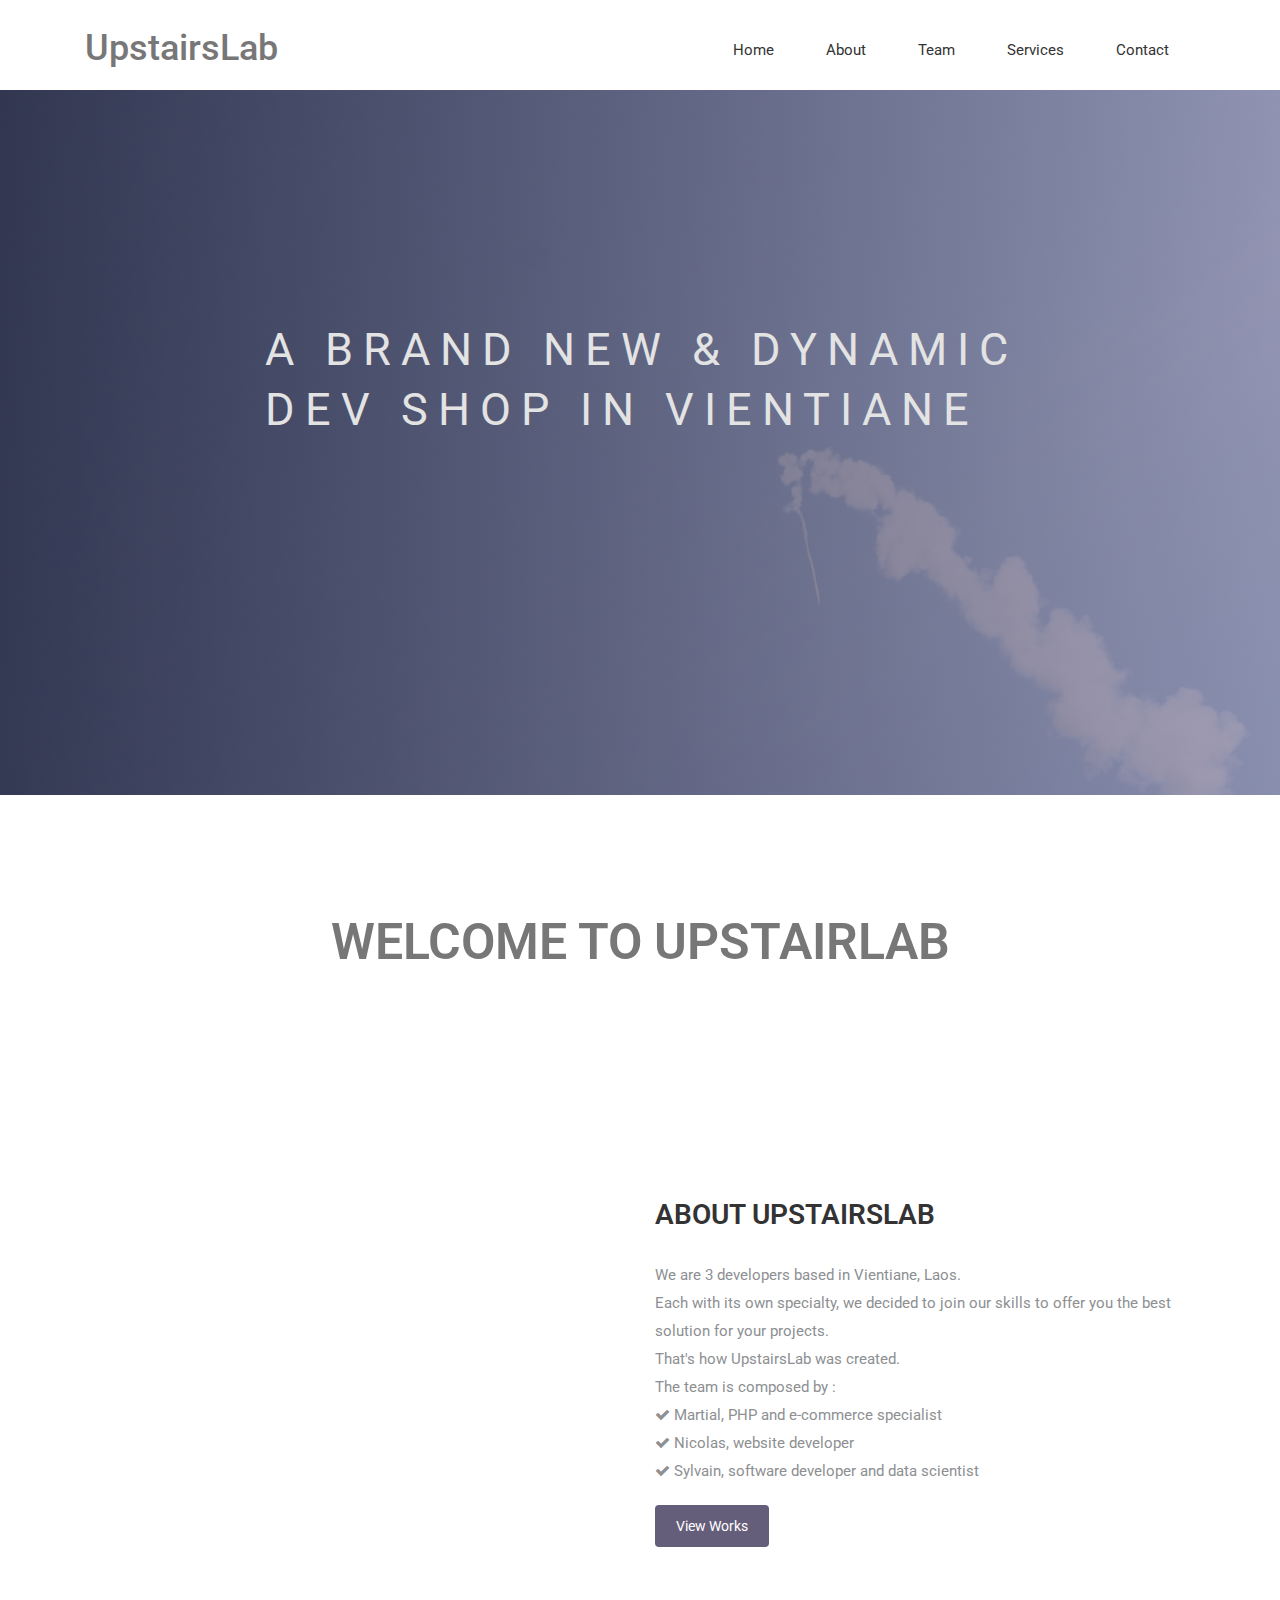
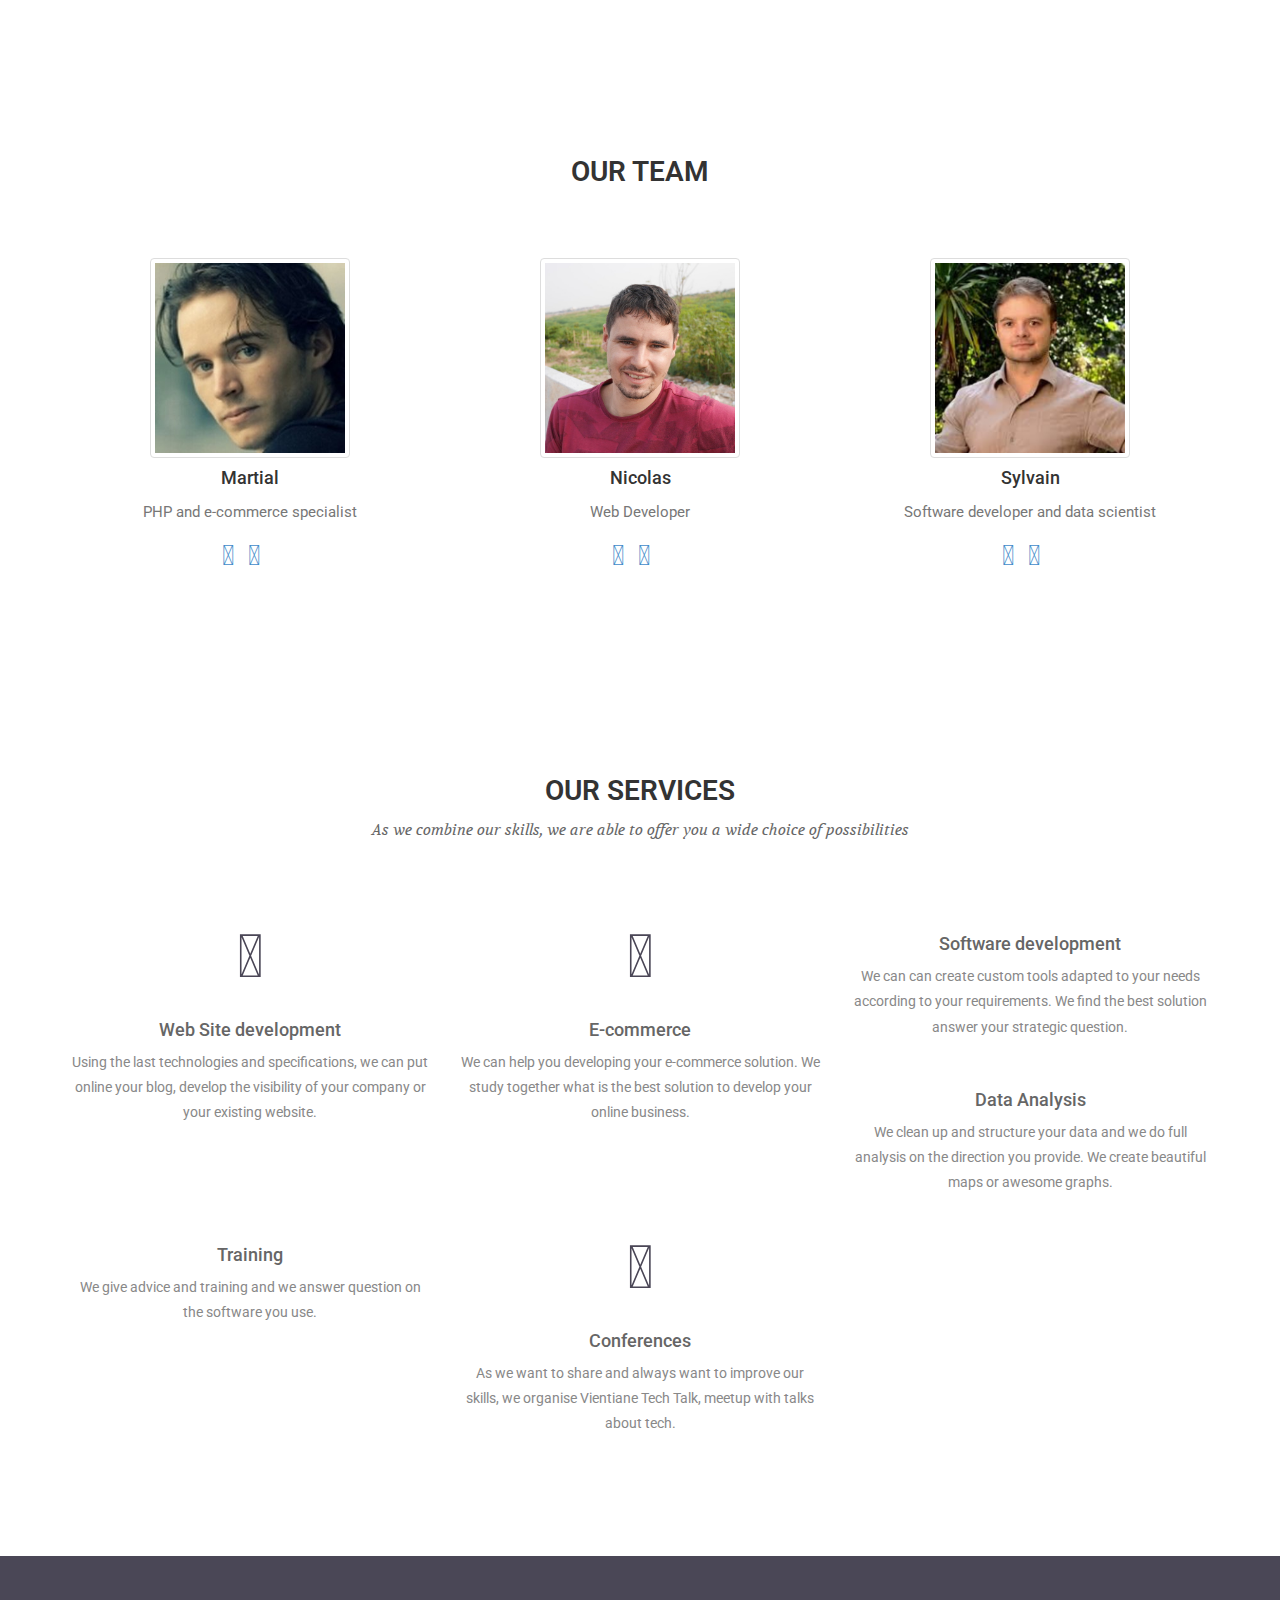
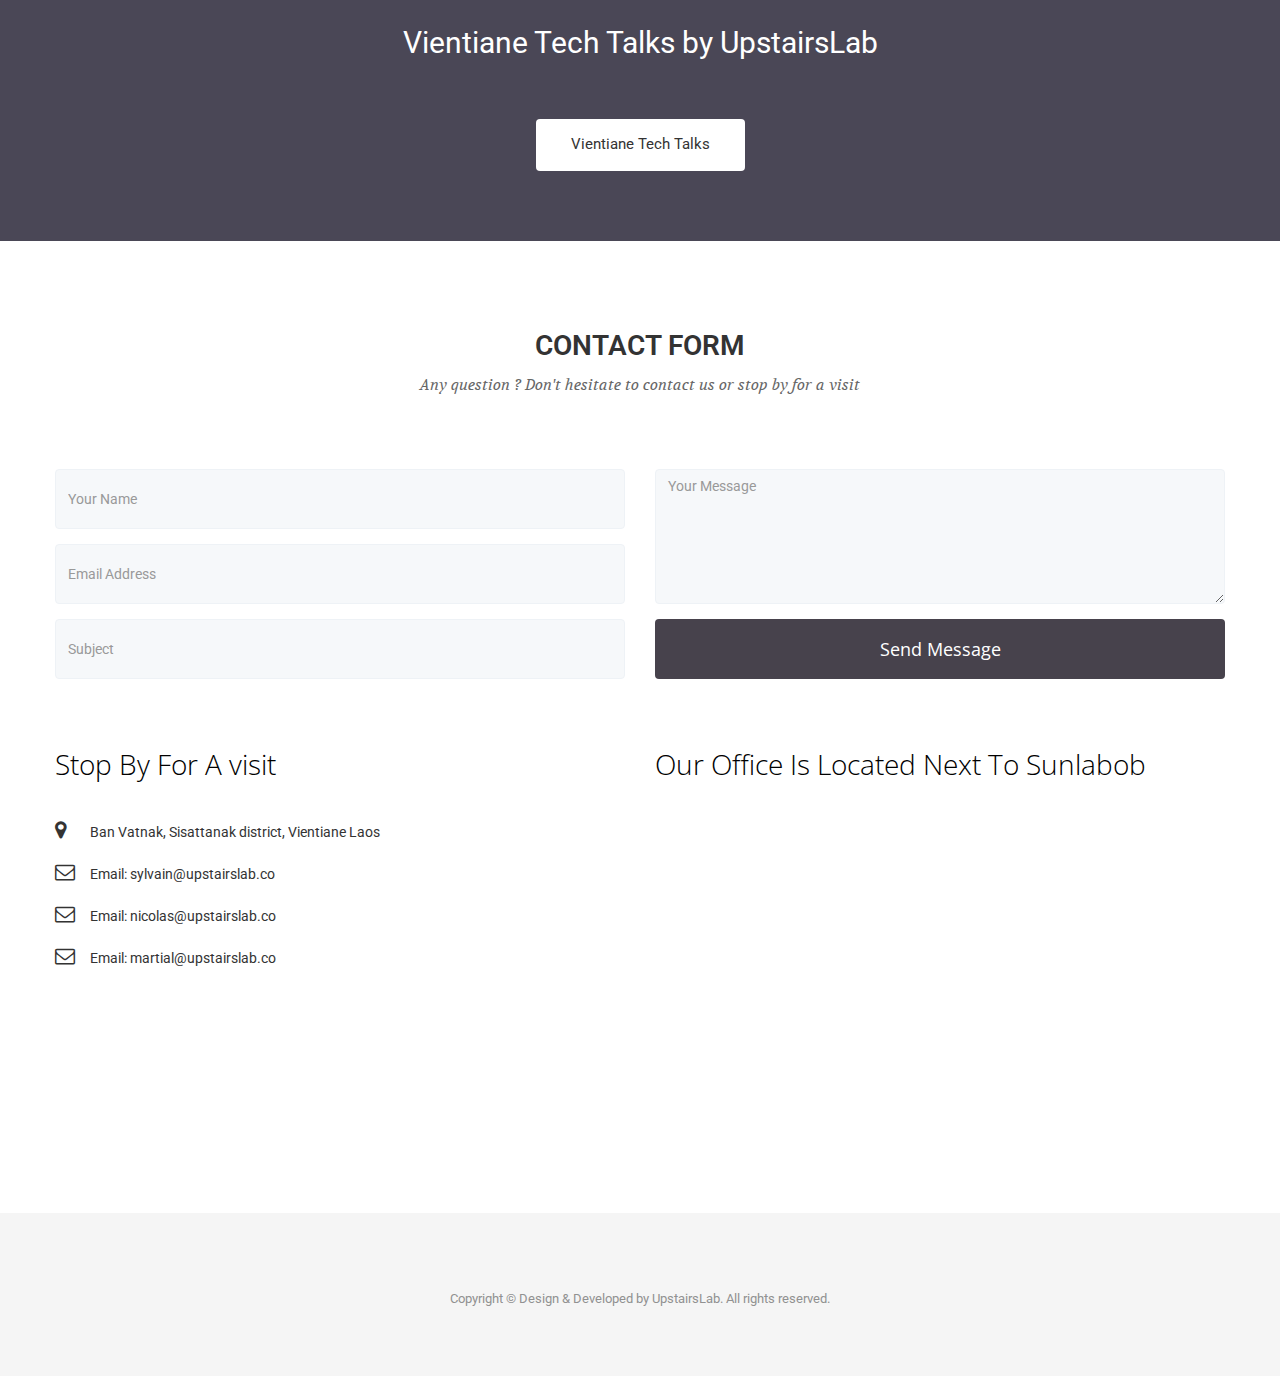
==== index.html @ fd84d3fe "commit init" ====
<!doctype html>
<html class="no-js" lang="">

<head>
  <meta charset="utf-8">
  <meta http-equiv="x-ua-compatible" content="ie=edge">
  <title>UpstairsLab</title>
  <meta name="description" content="Welcome to UpstairsLab brand new adn dynamic dev shop in Vientiane.">
  <meta name="viewport" content="width=device-width, initial-scale=1, shrink-to-fit=no">
  <meta name="author" content="Nicolas Duquesne">

  <!-- Facebook and Twitter integration -->
  <meta property="og:title" content="UpstairsLab">
  <meta property="og:type" content="website">
  <meta property="og:image" content="tile.png">
  <meta property="og:url" content="http://www.upstairslab.co">
  <meta property="og:site_name" content="UpstairsLab">
  <meta property="og:description" content="Welcome at UpstairsLab">
  <meta name="twitter:title" content="UpstairsLab">
  <meta name="twitter:description" content="Welcome at UpstairsLab">
  <meta name="twitter:image" content="tile.png">
  <meta name="twitter:url" content="http://www.upstairslab.co">
  <meta name="twitter:card" content="summary">

  <link rel="shortcut icon" href="icon.png">

  <link rel="manifest" href="site.webmanifest">
  <link rel="apple-touch-icon" href="icon.png">
  <!-- Place favicon.ico in the root directory -->

  <!-- CSS -->
  <link rel="stylesheet" href="css/owl.carousel.css">
  <link rel="stylesheet" href="css/bootstrap.min.css">
  <link rel="stylesheet" href="css/airspace.css">
  <link rel="stylesheet" href="css/responsive.css">
  <link rel="stylesheet" href="css/style.css">
  <link rel="stylesheet" href="css/ionicons.min.css" />
  <link rel="stylesheet" href="css/animate.css">
  <link rel="stylesheet" href="css/normalize.css">
  <link rel="stylesheet" href="css/main.css">
  <link rel="stylesheet" href="css/syntax.css">

  <!-- Font awesome -->
  <link rel="stylesheet" href="https://use.fontawesome.com/releases/v5.3.1/css/all.css" integrity="sha384-mzrmE5qonljUremFsqc01SB46JvROS7bZs3IO2EmfFsd15uHvIt+Y8vEf7N7fWAU" crossorigin="anonymous">
  <link href="https://maxcdn.bootstrapcdn.com/font-awesome/4.7.0/css/font-awesome.min.css" rel="stylesheet"/>

  <!-- Mapbox -->
  <script src='https://api.mapbox.com/mapbox-gl-js/v0.49.0/mapbox-gl.js'></script>
  <link href='https://api.mapbox.com/mapbox-gl-js/v0.49.0/mapbox-gl.css' rel='stylesheet' />

</head>

<body>
  <!--[if lte IE 9]>
    <p class="browserupgrade">You are using an <strong>outdated</strong> browser. Please <a href="https://browsehappy.com/">upgrade your browser</a> to improve your experience and security.</p>
  <![endif]-->

  <!-- Add your site or application content here -->
  <!-- Header Start -->
<header>
<div class="container">
  <div class="row">
    <div class="col-md-12">
      <!-- header Nav Start -->
      <nav class="navbar navbar-default">
        <div class="container-fluid">
          <!-- Brand and toggle get grouped for better mobile display -->
          <div class="navbar-header">
            <button type="button" class="navbar-toggle collapsed" data-toggle="collapse" data-target="#bs-example-navbar-collapse-1">
            <span class="sr-only">Toggle navigation</span>
            <span class="icon-bar"></span>
            <span class="icon-bar"></span>
            <span class="icon-bar"></span>
            </button>
            <a class="navbar-brand" href="index.html">
              <!-- <img src="img/logos/icon.png" alt="Logo"> -->
              <h1 style="position: relative; bottom: 20px ">UpstairsLab</h1>
            </a>
          </div>
            <!-- Collect the nav links, forms, and other content for toggling -->
            <div class="collapse navbar-collapse" id="bs-example-navbar-collapse-1">
              <ul class="nav navbar-nav navbar-right">
                <li><a href="#">Home</a></li>
                <li><a href="#feature">About</a></li>
                <li><a href="#team">Team</a></li>
                <li><a href="#service">Services</a></li>
                <li><a href="#contact-form">Contact</a></li>
              </ul>
            </div><!-- /.navbar-collapse -->
          </div><!-- /.container-fluid -->
        </nav>
      </div>
    </div>
  </div>
</header><!-- header close -->
<!-- Slider Start -->
<section id="slider">
  <div class="container">
    <div class="row">
      <div class="col-md-10 col-md-offset-2">
        <div class="block">
          <h1 style="font-weight: 400;" class="animated fadeInUp">A BRAND NEW &#38; DYNAMIC <br> DEV SHOP IN VIENTIANE</h1>
          <p class="animated fadeInUp"></p>
        </div>
      </div>
    </div>
  </div>
</section>
<!-- Wrapper Start -->
<section id="intro">
  <div class="container">
    <div class="row">
        <div style="text-align: center" class="section-title">
         <h2 style="font-size: 50px; color: rgb(119, 119, 119)">Welcome To UpstairLab</h2>
        </div>
    </div>
  </div>
</section>
<!-- Section feature -->
<section id="feature">
<div class="container">
  <div class="row">
    <div class="col-md-6 col-md-offset-6">
      <h2>ABOUT UPSTAIRSLAB</h2>
      <p>We are 3 developers based in Vientiane, Laos. 
        <br> Each with its own specialty, we decided to join our skills to offer you the best solution for your projects.
        <br> That's how UpstairsLab was created. 
        <br> The team is composed by : <br>
          <i class="fa fa-check"></i> Martial, PHP and e-commerce specialist <br>
          <i class="fa fa-check"></i> Nicolas, website developer <br>
          <i class="fa fa-check"></i> Sylvain, software developer and data scientist
      </p>
      <a href="#portfolio-work" class="btn btn-view-works">View Works</a>
    </div>
  </div>
</div>
</section>
<!-- Team -->
    <section id="team">
      <div class="container">
        <div class="row">
          <div class="section-title">
            <h2>Our Team</h2>
            <p></p>
          </div>
        </div>
        <div class="row">
          <div class="col-sm-4">
            <div class="team-member">
              <img class=" img-thumbnail" src="img/team/martial_battain.jpeg" alt="Martial Battain">
              <h4>Martial</h4>
              <p class="text-muted">PHP and e-commerce specialist</p>
              <ul class="list-inline social-buttons">
                <li class="list-inline-item">
                  <a href="https://github.com/mbattain">
                    <i class="fab fa-github fa-2x"></i>
                  </a>
                </li>
                <li class="list-inline-item">
                  <a href="#team">
                    <i class="fas fa-globe fa-2x"></i>
                  </a>
                </li>
                <li class="list-inline-item">
                  <a href="#team">
                    <i class="fab fa-linkedin-in fa-2x"></i>
                  </a>
                </li>
              </ul>
            </div>
          </div>
          <div class="col-sm-4">
            <div class="team-member">
              <a href="http://www.nicolasduquesne.com">
              <img class=" img-thumbnail" src="img/team/nicolas_duquesne.jpg" alt="Nicolas Duquesne">
            </a>
              <h4>Nicolas</h4>
              <p class="text-muted">Web Developer</p>
              <ul class="list-inline social-buttons">
                <li class="list-inline-item">
                  <a href="https://github.com/nicolasdugit">
                    <i class="fab fa-github fa-2x"></i>
                  </a>
                </li>
                <li class="list-inline-item">
                  <a href="http://www.nicolasduquesne.com">
                    <i class="fas fa-globe fa-2x"></i>
                  </a>
                </li>
                <li class="list-inline-item">
                  <a href="https://www.linkedin.com/in/nicolas-duquesne-b213b114b/">
                    <i class="fab fa-linkedin-in fa-2x"></i>
                  </a>
                </li>
              </ul>
            </div>
          </div>
          <div class="col-sm-4">
            <div class="team-member">
              <a href="https://www.geoquants.com/">
              <img class=" img-thumbnail" src="img/team/sylvain_dorey.jpg" alt="Sylvain Dorey">
            </a>
              <h4>Sylvain</h4>
              <p class="text-muted">Software developer and data scientist</p>
              <ul class="list-inline social-buttons">
                <li class="list-inline-item">
                  <a href="https://github.com/syldor">
                    <i class="fab fa-github fa-2x"></i>
                  </a>
                </li>
                <li class="list-inline-item">
                  <a href="https://www.geoquants.com/">
                    <i class="fas fa-globe fa-2x"></i>
                  </a>
                </li>
                <li class="list-inline-item">
                  <a href="https://www.linkedin.com/in/sylvaindorey/">
                    <i class="fab fa-linkedin-in fa-2x"></i>
                  </a>
                </li>
              </ul>
            </div>
          </div>
        </div>
      </div>
    </section>
<!-- Service Start -->
<section id="service">
  <div class="container">
    <div class="row">
      <div class="section-title">
        <h2>Our Services</h2>
        <p>As we combine our skills, we are able to offer you a wide choice of possibilities</p>
      </div>
    </div>
    <div class="row ">
      <div class="col-sm-6 col-md-4">
        <div class="service-item">
          <i class="fab fa-wordpress"></i>
          <h4>Web Site development</h4>
          <p>Using the last technologies and specifications, we can put online your blog, develop the visibility of your company or your existing website.</p>
        </div>
      </div>
      <div class="col-sm-6 col-md-4">
        <div class="service-item">
          <i class="fas fa-shopping-cart"></i>
          <h4>E-commerce</h4>
          <p>We can help you developing your e-commerce solution. We study together what is the best solution to develop your online business.</p>
        </div>
      </div>
      <div class="col-sm-6 col-md-4">
        <div class="service-item">
          <i class="fas fa-laptop-code"></i>
          <h4>Software development</h4>
          <p>We can can create custom tools adapted to your needs according to your requirements. We find the best solution answer your strategic question.</p>
        </div>
      </div>
      <div class="col-sm-6 col-md-4">
        <div class="service-item">
          <i class="fas fa-chart-bar"></i>
          <h4>Data Analysis</h4>
          <p>We clean up and structure your data and we do full analysis on the direction you provide. We create beautiful maps or awesome graphs.</p>
        </div>
      </div>
      <div class="col-sm-6 col-md-4">
        <div class="service-item">
          <i class="fas fa-chalkboard-teacher"></i>
          <h4>Training</h4>
          <p>We give advice and training and we answer question on the software you use.</p>
        </div>
      </div>
      <div class="col-sm-6 col-md-4">
        <div class="service-item">
          <i class="fas fa-users"></i>
          <h4>Conferences</h4>
          <p>As we want to share and always want to improve our skills, we organise Vientiane Tech Talk, meetup with talks about tech.</p>
        </div>
      </div>
    </div>
  </div>
</section>
<!-- Call to action Start -->
<section id="call-to-action">
  <div class="container">
    <div class="row">
      <div class="col-md-12">
        <div class="block">
          <h2>Vientiane Tech Talks by UpstairsLab</h2>
          <p></p>
          <a class="btn btn-default btn-call-to-action" href="http://event.upstairslab.co">Vientiane Tech Talks</a>
        </div>
      </div>
    </div>
  </div>
</section>
<!-- Section Portfolio -->
<!-- <section id="portfolio-work">
  <div class="container">
    <div class="row">
      <div style="text-align: center" class="section-title">
        <h2>Our Projects</h2>
     </div>
    </div>
    <div class="row">
      <div class="col-md-12">
        <div class="block">
          <div class="portfolio-menu">
            <ul>
              <li class="filter" data-filter="all">Everything</li>
              <li class="filter" data-filter=".Branding">E-Commerce</li>
              <li class="filter" data-filter=".Websites">Websites</li>
              <li class="filter" data-filter=".Graphic">Software</li>
              <li class="filter" data-filter=".design">design</li>
              <li class="filter" data-filter=".Video">Conferences</li>
            </ul>
          </div>
          <div class="portfolio-contant">
            <ul id="portfolio-contant-active">
              <li class="mix Branding">
                <a href="#">
                  <img src="img/portfolio/work1.jpg" alt="">
                  <div class="overly">
                    <div class="position-center">
                      <h2>Tesla Motors</h2>
                      <p>Labore et dolore magna aliqua. Ut enim ad </p>
                    </div>
                  </div>
                </a>
              </li>
              <li class="mix Websites">
                <a href="#">
                  <img src="img/portfolio/work2.jpg" alt="">
                  <div class="overly">
                    <div class="position-center">
                      <h2>Tesla Motors</h2>
                      <p>Labore et dolore magna aliqua. Ut enim ad </p>
                    </div>
                  </div>
                </a>
              </li>
              <li class="mix Graphic">
                <a href="#">
                  <img src="img/portfolio/work3.jpg" alt="">
                  <div class="overly">
                    <div class="position-center">
                      <h2>Tesla Motors</h2>
                      <p>Labore et dolore magna aliqua. Ut enim ad </p>
                    </div>
                  </div>
                </a>
              </li>
              <li class="mix design">
                <a href="#">
                  <img src="img/portfolio/work4.jpg" alt="">
                  <div class="overly">
                    <div class="position-center">
                      <h2>Tesla Motors</h2>
                      <p>Labore et dolore magna aliqua. Ut enim ad </p>
                    </div>
                  </div>
                </a>
              </li>
              <li class="mix Video">
                <a href="#">
                  <img src="img/portfolio/work5.jpg" alt="">
                  <div class="overly">
                    <div class="position-center">
                      <h2>Tesla Motors</h2>
                      <p>Labore et dolore magna aliqua. Ut enim ad </p>
                    </div>
                  </div>
                </a>
              </li>
              <li class="mix Graphic">
                <a href="#">
                  <img src="img/portfolio/work6.jpg" alt="">
                  <div class="overly">
                    <div class="position-center">
                      <h2>Tesla Motors</h2>
                      <p>Labore et dolore magna aliqua. Ut enim ad </p>
                    </div>
                  </div>
                </a>
              </li>
            </ul>
          </div>
        </div>
      </div>
    </div>
  </div>
</section> -->
<!-- contact form start -->
<section id="contact-form">
  <div class="container">
       <div class="row">
      <div style="text-align: center" class="section-title">
        <h2>Contact form</h2>
        <p>Any question ? Don't hesitate to contact us or stop by for a visit</p>
      </div>
    <div class="row">
      <form action="https://formspree.io/sylvain@upstairslab.co" method="POST">
        <div class="col-md-6 col-sm-12">
          <div class="block">
            <div class="form-group">
              <input name="Name" type="text" class="form-control" placeholder="Your Name">
            </div>
            <div class="form-group">
              <input name="Mail" type="text" class="form-control" placeholder="Email Address">
            </div>
            <div class="form-group">
              <input name="Subject" type="text" class="form-control" placeholder="Subject">
            </div>
          </div>
        </div>
        <div class="col-md-6 col-sm-12">
          <div class="block">
            <div class="form-group">
              <textarea name="Text" class="form-control" rows="3" placeholder="Your Message"></textarea>
            </div>
            <button class="btn btn-default" type="submit">Send Message</button>
        </div>
      </div>
      </form>
    </div>
    <div id="contact-box" class="row">
      <div class="col-md-6 col-sm-12">
        <div class="block">
          <h2>Stop By For A visit</h2>
          <address>
            <ul class="address-block">
              <li>
                <i class="fa fa-map-marker"></i>Ban Vatnak, Sisattanak district, Vientiane Laos
              </li>
              <li>
                <i class="fa fa-envelope-o"></i>Email: sylvain@upstairslab.co
              </li>
              <li>
                <i class="fa fa-envelope-o"></i>Email: nicolas@upstairslab.co
              </li>
              <li>
                <i class="fa fa-envelope-o"></i>Email: martial@upstairslab.co
              </li>
            </ul>
          </address>
        </div>
      </div>
      <div class="col-md-6 col-sm-12">
        <div class="block">
          <h2>Our Office Is Located Next To Sunlabob</h2>
            <div id="map_box" style="height: 300px; width: 555px;" class="google-map">
            </div>
        </div>
      </div>
    </div>
  </div>
</section>
  <!-- footer Start -->
<footer>
  <div class="container">
    <div class="row">
      <div class="col-md-12">
        <div class="footer-manu">
          <ul>
            
          </ul>
        </div>
        <p>Copyright &copy; Design &amp; Developed by UpstairsLab. All rights reserved.</p>
      </div>
    </div>
  </div>
</footer>

  <!-- <script src="//ajax.googleapis.com/ajax/libs/jquery/1.10.2/jquery.min.js"></script> -->
  <!-- <script>window.jQuery || document.write('<script src="js/vendor/jquery-1.10.2.min.js"><\/script>')</script> -->
  <script src="js/vendor/modernizr-3.6.0.min.js"></script>
  <script src="https://code.jquery.com/jquery-3.3.1.min.js" integrity="sha256-FgpCb/KJQlLNfOu91ta32o/NMZxltwRo8QtmkMRdAu8=" crossorigin="anonymous"></script>
  <script src="js/jquery.counterup.js"></script>
  <script>window.jQuery || document.write('<script src="js/vendor/jquery-3.3.1.min.js"><\/script>')</script>
  <script src="js/owl.carousel.min.js"></script>
  <!-- <script src="/js/min/waypoints.min.js"></script> -->
  <script src="js/plugins.js"></script>
  <script src="js/main.js"></script>
  <script src="js/mapbox.js"></script>

  <!-- Google Analytics: change UA-XXXXX-Y to be your site's ID. -->
  <script>
    window.ga = function () { ga.q.push(arguments) }; ga.q = []; ga.l = +new Date;
    ga('create', 'UA-126181507-1', 'auto'); ga('send', 'pageview')
  </script>
  <script src="https://www.google-analytics.com/analytics.js" async defer></script>
</body>

</html>
---- css/airspace.css ----
/*
 * This is the main css file that ships with the airspace theme.
 * In airspace, it is called style.css
 * However, style.css now holds additional styles for this jekyll port. (Not written by ThemeFisher)
 * The original style.css is now called airspace.css
 * 
 */

@import url(https://fonts.googleapis.com/css?family=Open+Sans:400,300,600);
@import url(https://fonts.googleapis.com/css?family=Roboto:400,100,300,500,700);
@import url(https://fonts.googleapis.com/css?family=Volkhov:400italic);
/* var text-decoration */
/*--
	Common Css
--*/
body {
  font-family: 'Roboto', sans-serif;
  -webkit-font-smoothing: antialiased;
}
h1,
h2,
h3,
h4,
h5,
h6 {
  font-family: 'Roboto', sans-serif;
}
h2 {
  font-size: 30px;
  font-weight: 400;
}
h3 {
  font-size: 28px;
  font-weight: 300;
}
p {
  font-size: 15px;
  line-height: 28px;
}
ul {
  padding: 0;
  margin: 0;
  list-style: none;
}
a,
a:active,
a:focus,
a:active {
  text-decoration: none !important;
}
.section-title {
  margin-bottom: 70px;
}
.section-title h2 {
  text-transform: uppercase;
  font-size: 28px;
  font-weight: 600;
}
.section-title p {
  font-family: 'Volkhov', serif;
  font-style: italic;
  color: #666;
}
/*--
	Header Start
--*/
header {
  background: #fff;
  padding: 20px 0;
  position: sticky;
  top: 0;
  z-index: 100;
}
header .navbar {
  margin-bottom: 0px;
  border: 0px;
}
header .navbar-brand {
  padding-top: 5px;
}
header .navbar-default {
  background: none;
  border: 0px;
}
header .navbar-default .navbar-nav {
  padding-top: 10px;
}
header .navbar-default .navbar-nav li a {
  color: #333333;
  padding: 10px 26px;
  font-size: 15px;
}
font header .navbar-default .navbar-nav li a:hover {
  color: #000;
}
/*---------------------------------------------
					Index Start
-----------------------------------------------*/
/*--
	Slider Start
--*/
#slider {
  background: url("../img/slider1.jpg") no-repeat;
  background-size: cover;
  background-attachment: fixed;
  background-position: 10% 0%;
  padding: 200px 0 280px 0;
  position: relative;
}
#slider:before {
  content: "";
  position: absolute;
  left: 0;
  top: 0;
  bottom: 0;
  right: 0;
  width: 100%;
  height: 100%;
  background: linear-gradient(to left, #8b86a3, #322e40);
  opacity: 0.8;
}
#slider .block {
  color: #E3E3E4;
}
#slider .block h1 {
  font-family: 'Roboto', sans-serif;
  font-weight: 100;
  font-size: 45px;
  line-height: 60px;
  letter-spacing: 10px;
  padding-bottom: 45px;
}
#slider .block p {
  font-size: 23px;
  line-height: 40px;
  font-family: 'Roboto', sans-serif;
  font-weight: 300;
  letter-spacing: 3px;
}
/*--
	wrapper Start
--*/
#intro {
  padding: 100px 0;
}
#intro .block h2 {
  padding-top: 35px;
  line-height: 27px;
  margin: 0;
}
#intro .block p {
  color: #7B7B7B;
  padding-top: 20px;
}
#intro .block img {
  padding-left: 40px;
  width: 100%;
}
#intro .section-title {
  margin-bottom: 0px;
}
#intro .section-title p {
  padding-top: 20px;
}
/*--
  team Start
--*/
#team {
  text-align: center;
  padding: 90px 0;
}
.team-member img {
  height: 200px;
}
/*--
	service Start
--*/
#service {
  text-align: center;
  padding: 90px 0;
}
#service .service-item {
  padding-bottom: 30px;
}
#service .service-item i {
  font-size: 60px;
  color: #4A4656;
}
#service .service-item h4 {
  padding-top: 20px;
  margin: 0;
  color: #666;
}
#service .service-item p {
  color: #888;
  padding-top: 10px;
  margin: 0;
  font-size: 14px;
  line-height: 1.8;
}
/*--
	call-to-action Start
--*/
#call-to-action {
  background: url("../img/call-to-action-bg.jpg") no-repeat;
  background-size: cover;
  background-attachment: fixed;
  padding: 70px 0px;
  position: relative;
  text-align: center;
  color: #fff;
}
#call-to-action:before {
  content: "";
  position: absolute;
  left: 0;
  right: 0;
  top: 0;
  bottom: 0;
  width: 100%;
  height: 100%;
  background: #1d192c;
  opacity: 0.8;
}
#call-to-action h2 {
  padding-bottom: 20px;
  line-height: 33px;
  margin: 0;
  font-size: 30px;
}
#call-to-action p {
  font-size: 14px;
  line-height: 1.6;
}
#call-to-action .btn-call-to-action {
  padding: 15px 35px;
  border: none;
  background-color: #fff;
  font-size: 15px;
  color: #333333;
  margin-top: 30px;
}
/*--
	Feature Start
--*/
#feature {
  background: url("../img/featue2-bg.jpg");
  background-position: 50% 94px;
  width: 100%;
  display: block;
  position: relative;
  overflow: visible;
  background-attachment: fixed;
  background-repeat: no-repeat;
  background-position: center center;
  background-color: #fff;
  -webkit-background-size: cover;
  -moz-background-size: cover;
  -o-background-size: cover;
  background-size: cover;
  -webkit-box-sizing: border-box;
  -moz-box-sizing: border-box;
  box-sizing: border-box;
  -webkit-backface-visibility: hidden;
  backface-visibility: hidden;
  padding: 100px 0;
}
#feature h2 {
  font-size: 28px;
  font-weight: 600;
  margin-bottom: 30px;
}
#feature p {
  color: #8d8f92;
  margin-bottom: 20px;
}
#feature .btn-view-works {
  background: #655E7A;
  color: #fff;
  padding: 10px 20px;
}
/*--
	content Start
--*/
#testimonial {
  padding: 100px 0;
}
#testimonial .block h2 {
  line-height: 27px;
  color: #5C5C5C;
  padding-top: 110px;
}
#testimonial .block p {
  padding-top: 50px;
  color: #7B7B7B;
}
#testimonial .counter-box li {
  width: 50%;
  float: left;
  text-align: center;
  margin: 30px 0 30px;
}
#testimonial .counter-box li i {
  font-size: 35px;
}
#testimonial .counter-box li h4 {
  font-size: 30px;
  font-weight: bold;
}
#testimonial .counter-box li span {
  color: #555;
}
#testimonial .testimonial-carousel {
  text-align: center;
  width: 75%;
  border: 1px solid #DEDEDE;
  padding: 24px;
  margin: 0 auto;
}
#testimonial .testimonial-carousel img {
  padding-bottom: 38px;
}
#testimonial .testimonial-carousel p {
  line-height: 28px;
  font-weight: 300;
  padding-bottom: 20px;
}
#testimonial .testimonial-carousel .user img {
  padding-bottom: 0px;
  border-radius: 500px;
}
#testimonial .testimonial-carousel .user p {
  padding-bottom: 0;
  font-size: 12px;
  line-height: 20px;
  color: #353241;
}
#testimonial .testimonial-carousel .user p span {
  display: block;
  color: #353241;
  font-weight: 600;
}
#testimonial .testimonial-carousel .owl-carousel .owl-pagination div {
  border: 1px solid #1D1D1D;
  border-radius: 500px;
  display: inline-block;
  height: 10px;
  margin-right: 15px;
  width: 10px;
}
#testimonial .testimonial-carousel .owl-carousel .owl-pagination div.active {
  background: #5C5C5C;
  font-size: 30px;
  display: inline-block;
  border: 0px;
}
/*--
	features Start
--*/
#clients-logo-section {
  padding-top: 30px;
  padding-bottom: 75px;
}
#clients-logo-section .clients-logo-img {
  padding: 0px 50px;
}
/*---------------------------------------------
					Work Start
-----------------------------------------------*/
/*--
	Slider-work Start
--*/
#global-header {
  background: url("../img/slider-bg.jpg") no-repeat;
  background-size: cover;
  padding-top: 150px;
  padding-bottom: 107px;
  position: relative;
  background-attachment: fixed;
}
#global-header:before {
  content: "";
  position: absolute;
  left: 0;
  top: 0;
  bottom: 0;
  right: 0;
  width: 100%;
  height: 100%;
  background: linear-gradient(to left, #928dab, #1f1c2c 70%);
  opacity: 0.8;
}
#global-header .block {
  color: #E3E3E4;
  margin: 0 auto;
  padding-left: 90px;
  text-align: center;
}
#global-header .block h1 {
  font-weight: 100;
  font-size: 45px;
  letter-spacing: 6px;
  padding-bottom: 15px;
  margin-top: 0;
  text-transform: capitalize;
}
#global-header .block p {
  font-size: 16px;
  font-weight: 300;
  letter-spacing: 1px;
  word-spacing: 3px;
}
/*--
	portfolio-work Start
--*/
#portfolio-work {
  overflow: hidden;
  padding: 80px 0;
}
#portfolio-work .block .portfolio-menu {
  padding-bottom: 30px;
  text-align: center;
}
#portfolio-work .block .portfolio-menu ul {
  border: 1px solid #999999;
  display: inline-block;
  margin-bottom: 40px;
}
#portfolio-work .block .portfolio-menu ul li {
  display: inline-block;
  padding: 0px 25px;
  cursor: pointer;
  font-size: 15px;
  line-height: 40px;
  font-weight: 600;
  color: #333333;
  text-transform: capitalize;
  position: relative;
}
#portfolio-work .block .portfolio-menu ul .active {
  color: #655E7A;
  position: relative;
}
#portfolio-work .block .portfolio-menu ul .active:before {
  content: "\f0d7";
  position: absolute;
  font-family: 'FontAwesome';
  bottom: -18px;
  font-size: 30px;
  width: 20px;
  left: 0px;
  right: 0px;
  top: 23px;
  margin: 0 auto;
  color: #fff;
  text-shadow: 0 1px 0px rgba(0, 0, 0, 0.9);
  -webkit-transition: all 0.4s ease-in-out;
  -moz-transition: all 0.4s ease-in-out;
  -o-transition: all 0.4s ease-in-out;
  -ms-transition: all 0.4s ease-in-out;
  transition: all 0.4s ease-in-out;
}
#portfolio-work .block .portfolio-menu ul li:hover:before {
  content: "\f0d7";
  position: absolute;
  font-family: 'FontAwesome';
  bottom: -18px;
  font-size: 30px;
  width: 20px;
  left: 0px;
  right: 0px;
  top: 24px;
  margin: 0 auto;
  color: #fff;
  text-shadow: 0 1px 0px rgba(0, 0, 0, 0.9);
  -webkit-transition: all 0.4s ease-in-out;
  -moz-transition: all 0.4s ease-in-out;
  -o-transition: all 0.4s ease-in-out;
  -ms-transition: all 0.4s ease-in-out;
  transition: all 0.4s ease-in-out;
}
#portfolio-work .block .portfolio-contant ul li {
  float: left;
  width: 32.22%;
  overflow: hidden;
  margin: 6px;
  position: relative;
}
#portfolio-work .block .portfolio-contant ul li:hover .overly {
  opacity: 1;
}
#portfolio-work .block .portfolio-contant ul li:hover .position-center {
  position: absolute;
  top: 50%;
  -webkit-transform: translate(0%, -50%);
  -moz-transform: translate(0%, -50%);
  -ms-transform: translate(0%, -50%);
  transform: translate(0%, -50%);
}
#portfolio-work .block .portfolio-contant ul li a {
  display: block;
  color: #fff;
}
#portfolio-work .block .portfolio-contant ul li a h2 {
  font-size: 22px;
  text-transform: uppercase;
  letter-spacing: 1px;
}
#portfolio-work .block .portfolio-contant ul li a p {
  font-size: 15px;
}
#portfolio-work .block .portfolio-contant ul li a span {
  font-style: italic;
  font-size: 13px;
  color: #655E7A;
}
#portfolio-work .block .portfolio-contant ul img {
  width: 100%;
  height: auto;
}
#portfolio-work .block .portfolio-contant .overly {
  position: absolute;
  top: 0;
  bottom: 0;
  right: 0;
  left: 0;
  background: rgba(0, 0, 0, 0.9);
  opacity: 0;
  -webkit-transition: .3s all;
  -o-transition: .3s all;
  transition: .3s all;
  text-align: center;
}
#portfolio-work .block .portfolio-contant .position-center {
  position: absolute;
  top: 50%;
  left: 10%;
  -webkit-transform: translate(0%, 50%);
  -moz-transform: translate(0%, 50%);
  -ms-transform: translate(0%, 50%);
  transform: translate(0%, 50%);
  -webkit-transition: .5s all;
  -o-transition: .5s all;
  transition: .5s all;
}
#portfolio-work .block .mix {
  display: none;
}
/*--
	wrapper-work Start
--*/
#wrapper-work {
  overflow: hidden;
  padding-top: 100px;
}
#wrapper-work ul li {
  width: 50%;
  float: left;
  position: relative;
}
#wrapper-work ul li img {
  width: 100%;
  height: 100%;
}
#wrapper-work ul li .items-text {
  position: absolute;
  top: 0;
  bottom: 0;
  left: 0;
  right: 0;
  width: 100%;
  height: 100%;
  color: #fff;
  background: rgba(0, 0, 0, 0.6);
  padding-left: 44px;
  padding-top: 140px;
}
#wrapper-work ul li .items-text h2 {
  padding-bottom: 28px;
  padding-top: 75px;
  position: relative;
}
#wrapper-work ul li .items-text h2:before {
  content: "";
  position: absolute;
  left: 0;
  bottom: 0;
  width: 75px;
  height: 3px;
  background: #fff;
}
#wrapper-work ul li .items-text p {
  padding-top: 30px;
  font-size: 16px;
  line-height: 27px;
  font-weight: 300;
  padding-right: 80px;
}
/*--
	features-work Start
--*/
#features-work {
  padding-top: 50px;
  padding-bottom: 75px;
}
#features-work .block ul li {
  width: 19%;
  text-align: center;
  display: inline-block;
  padding: 40px 0px;
}
/*---------------------------------------------
					Work Close
-----------------------------------------------*/
/*=============================================*/
/*---------------------------------------------
					 Contact Start
-----------------------------------------------*/
/*--
	slider-contact Start
--*/
#slider-contact {
  background: url("../img/slider-bg.jpg") no-repeat;
  background-size: cover;
  padding-top: 150px;
  padding-bottom: 107px;
  position: relative;
}
#slider-contact:before {
  content: "";
  position: absolute;
  left: 0;
  top: 0;
  bottom: 0;
  right: 0;
  width: 100%;
  height: 100%;
  background: linear-gradient(to left, #928dab, #1f1c2c 70%);
  opacity: 0.8;
}
#slider-contact .block {
  color: #E3E3E4;
  margin: 0 auto;
  padding-left: 90px;
}
#slider-contact .block h1 {
  font-family: 'Roboto', sans-serif;
  font-weight: 100;
  font-size: 45px;
  line-height: 60px;
  letter-spacing: 6px;
  padding-bottom: 15px;
}
#slider-contact .block p {
  font-size: 23px;
  line-height: 40px;
  font-family: 'Roboto', sans-serif;
  font-weight: 300;
  letter-spacing: 1px;
  word-spacing: 3px;
}
/*--
	contact-form Start
--*/
#contact-form {
  padding-top: 70px;
  padding-bottom: 35px;
}
#contact-form .block .form-group {
  padding-bottom: 15px;
  margin: 0px;
}
#contact-form .block .form-group .form-control {
  background: #F6F8FA;
  height: 60px;
  border: 1px solid #EEF2F6;
  box-shadow: none;
  width: 100%;
}
#contact-form textarea {
  background: #F6F8FA !important;
  height: 135px !important;
  border: 1px solid #EEF2F6 !important;
  box-shadow: none !important;
  width: 100% !important;
}

#contact-form .block button {
  width: 100%;
  height: 60px;
  background: #47424C;
  border: none;
  color: #fff;
  font-family: 'Open Sans', sans-serif;
  font-size: 18px;
}
/*--
	wrapper-contact Start
--*/
.address-block li {
  margin-bottom: 20px;
}
.address-block li i {
  margin-right: 15px;
  font-size: 20px;
  width: 20px;
}
.social-icons {
  margin-top: 40px;
}
.social-icons li {
  display: inline-block;
  margin: 0 6px;
}
.social-icons a {
  display: inline-block;
}
.social-icons i {
  color: #2C2C2C;
  margin-right: 25px;
  font-size: 25px;
}
.google-map {
  position: relative;
}
.google-map #map {
  width: 100%;
  height: 300px;
  background-color: #ff432e;
}
#contact-box {
  padding-top: 35px;
  padding-bottom: 58px;
}
#contact-box .block img {
  width: 100%;
}
#contact-box .block h2 {
  font-family: 'Open Sans', sans-serif;
  font-weight: 300;
  color: #000;
  font-size: 28px;
  padding-bottom: 30px;
}
#contact-box .block p {
  color: #5C5C5C;
  display: block;
}
/*--
	features-contact Start
--*/
#features-contact {
  padding-top: 50px;
  padding-bottom: 75px;
}
#features-contact .block ul li {
  width: 19%;
  text-align: center;
  display: inline-block;
  padding: 40px 0px;
}
/*---------------------------------------------
					Contact Close
-----------------------------------------------*/
/*--------- Heading------------*/
.heading {
  padding-bottom: 60px;
  text-align: center;
}
.heading h2 {
  color: #000;
  font-size: 30px;
  line-height: 40px;
  font-weight: 400;
}
.heading p {
  font-size: 18px;
  line-height: 40px;
  color: #292929;
  font-weight: 300;
}
/*---------------------------*/
/*--
	footer Start
--*/
footer {
  background: #F5F5F5;
  text-align: center;
  padding-top: 48px;
  padding-bottom: 55px;
}
footer p {
  font-size: 13px;
  line-height: 25px;
  color: #919191;
}
footer a {
  color: #595959;
}
footer .footer-manu {
  padding-bottom: 25px;
}
footer .footer-manu ul {
  margin: 0px;
  padding: 0px;
}
footer .footer-manu ul li {
  display: inline-block;
  padding: 0px 20px;
}
footer .footer-manu ul li a {
  display: inline-block;
  color: #494949;
}
footer .footer-manu ul li a:hover {
  color: #000;
}
---- css/responsive.css ----
/*		Default Layout: 992px. 
		Gutters: 24px.
		Outer margins: 48px.
		Leftover space for scrollbars @1024px: 32px.
-------------------------------------------------------------------------------
cols    1     2      3      4      5      6      7      8      9      10
px      68    160    252    344    436    528    620    712    804    896    */
/*		Tablet Layout: 768px.
		Gutters: 24px.
		Outer margins: 28px.
		Inherits styles from: Default Layout.
-----------------------------------------------------------------
cols    1     2      3      4      5      6      7      8
px      68    160    252    344    436    528    620    712    */
@media only screen and (min-width: 768px) and (max-width: 991px) {
  /*---------------------------------------------
					Index Start 
-----------------------------------------------*/
  /*--
	wrapper Start 
--*/
  #wrapper {
    text-align: center;
  }
  #wrapper .block img {
    padding-top: 100px;
    width: 50%;
  }
  /*--
	content Start 
--*/
  #content {
    text-align: center;
  }
  #content .block {
    padding-bottom: 100px;
  }
  /*--
	features Start 
--*/
  #features {
    text-align: center;
  }
  /*--
	footer Start 
--*/
  footer .navbar {
    margin-bottom: 0px;
    border: 0px;
    min-height: 40px;
  }
  footer .navbar-default {
    border: 0px;
    width: 68%;
  }
  footer .navbar-default .navbar-nav li a {
    color: #494949;
    padding: 10px 10px;
    font-size: 15px;
  }
  footer .navbar-default .navbar-nav li a:hover {
    color: #000;
  }
  /*---------------------------------------------
					Index Close 
-----------------------------------------------*/
  /*=============================================*/
  /*---------------------------------------------
					Work Start 
-----------------------------------------------*/
  /*--
	slider-work Start 
--*/
  #slider-work .block h1 {
    font-size: 28px;
  }
  #slider-work .block p {
    font-size: 15px;
  }
  /*--
	portfolio Start 
--*/
  #portfolio-work .block .portfolio-manu {
    padding-left: 0px;
  }
  #portfolio-work .block .portfolio-contant ul li a .img-heading {
    padding: 5px 0 5px 13px;
  }
  #portfolio-work .block .portfolio-contant ul li a .img-heading h2 {
    font-size: 20px;
    line-height: 25px;
  }
  #portfolio-work .block .portfolio-contant ul li a .img-heading p {
    font-size: 11px;
    line-height: 20px;
  }
  #portfolio-work .block .portfolio-contant ul li a .overlay {
    padding-left: 15px;
  }
  #portfolio-work .block .portfolio-contant ul li a .overlay h2 {
    padding-top: 30px;
    padding-bottom: 15px;
    font-size: 20px;
    line-height: 25px;
  }
  #portfolio-work .block .portfolio-contant ul li a .overlay p {
    font-size: 11px;
    line-height: 20px;
    padding-top: 15px;
  }
  /*--
	wrapper Start 
--*/
  #wrapper-work ul li .items-text {
    padding-top: 0;
    padding-left: 25px;
  }
  #wrapper-work ul li .items-text h2 {
    padding-bottom: 10px;
    padding-top: 40px;
  }
  #wrapper-work ul li .items-text p {
    font-size: 14px;
    line-height: 20px;
    padding-right: 30px;
  }
  /*--
	features Start 
--*/
  #features-work .block ul li {
    width: 49%;
  }
  /*---------------------------------------------
					Work close 
-----------------------------------------------*/
  /*=============================================*/
  /*---------------------------------------------
					contact start 
-----------------------------------------------*/
  #wrapper-contact .block {
    padding-bottom: 50px;
  }
  /*--
	features-contact Start 
--*/
  #features-contact .block ul li {
    width: 49%;
  }
  /*---------------------------------------------
					contact close 
-----------------------------------------------*/
  /*------------------*/
}
/*		Mobile Layout: 320px.
		Gutters: 24px.
		Outer margins: 34px.
		Inherits styles from: Default Layout.
---------------------------------------------
cols    1     2      3
px      68    160    252    */
@media only screen and (max-width: 767px) {
  /*---------------------------------------------
					Index Start 
-----------------------------------------------*/
  .heading {
    padding-left: 0px;
  }
  h2 {
    font-size: 18px;
  }
  p {
    font-size: 13px;
  }
  header .navbar-default .navbar-toggle {
    margin-top: 20px;
    margin-bottom: 20px;
  }
  #slider {
    padding-top: 90px;
    padding-bottom: 100px;
  }
  #slider .block {
    padding-left: 0px;
  }
  #slider .block h1 {
    font-size: 20px;
  }
  #slider .block p {
    font-size: 13px;
  }
  /*--
	wrapper Start 
--*/
  #wrapper {
    text-align: center;
    padding-top: 70px;
    padding-bottom: 100px;
  }
  #wrapper .block img {
    padding-top: 100px;
    padding-left: 0px;
    width: 100%;
  }
  /*--
	service Start 
--*/
  #service {
    padding-top: 100px;
  }
  #service .thumbnail {
    padding-bottom: 70px;
  }
  /*--
	call-to-action Start 
--*/
  #call-to-action p {
    padding: 0px 0px 40px;
  }
  #call-to-action .btn {
    padding: 10px 20px;
    font-size: 15px;
  }
  /*--
	content Start 
--*/
  #content {
    text-align: center;
    padding-top: 70px;
  }
  #content .block {
    padding-bottom: 100px;
  }
  #content .block h2 {
    padding-top: 0px;
  }
  #content .block-bottom {
    padding: 0px;
  }
  #content .block-bottom .item-img {
    padding-left: 0px;
  }
  /*--
	features Start 
--*/
  #features .features-img {
    text-align: center;
  }
  /*---------------------------------------------
					Index Close 
-----------------------------------------------*/
  /*=============================================*/
  /*---------------------------------------------
					Work Start 
-----------------------------------------------*/
  #slider-work {
    padding-top: 100px;
    padding-bottom: 100px;
  }
  #slider-work .block {
    padding-left: 0px;
  }
  #slider-work .block h1 {
    font-size: 20px;
  }
  #slider-work .block p {
    font-size: 11px;
    line-height: 25px;
  }
  /*--
	portfolio Start 
--*/
  #portfolio-work .block .portfolio-manu {
    padding-left: 0px;
    text-align: center;
  }
  #portfolio-work .block .portfolio-manu ul li {
    padding: 0 8px;
  }
  #portfolio-work .block .portfolio-contant ul li {
    width: 100%;
  }
  #portfolio-work .block .portfolio-contant ul li a .img-heading {
    padding: 5px 0 5px 13px;
  }
  #portfolio-work .block .portfolio-contant ul li a .img-heading h2 {
    font-size: 20px;
    line-height: 25px;
  }
  #portfolio-work .block .portfolio-contant ul li a .img-heading p {
    font-size: 11px;
    line-height: 20px;
  }
  #portfolio-work .block .portfolio-contant ul li a .overlay {
    padding-left: 15px;
  }
  #portfolio-work .block .portfolio-contant ul li a .overlay h2 {
    padding-top: 65px;
    padding-bottom: 15px;
    font-size: 20px;
    line-height: 25px;
  }
  #portfolio-work .block .portfolio-contant ul li a .overlay p {
    font-size: 11px;
    line-height: 20px;
    padding-top: 15px;
    padding-right: 5px;
  }
  /*--
	wrapper Start 
--*/
  #wrapper-work ul li {
    float: none;
    width: 100%;
  }
  #wrapper-work ul li .items-text {
    padding-left: 15px;
    padding-top: 30px;
  }
  #wrapper-work ul li .items-text h2 {
    padding-top: 10px;
    padding-bottom: 15px;
    font-size: 20px;
    line-height: 25px;
  }
  #wrapper-work ul li .items-text p {
    font-size: 11px;
    line-height: 20px;
    padding-top: 15px;
  }
  /*--
	features Start 
--*/
  #features-work .block ul li {
    display: block;
    width: 100%;
  }
  /*---------------------------------------------
					Work close 
-----------------------------------------------*/
  /*=============================================*/
  /*---------------------------------------------
					contact Start 
-----------------------------------------------*/
  /*--
	slider-contact Start 
--*/
  #slider-contact {
    padding-top: 100px;
    padding-bottom: 100px;
  }
  #slider-contact .block {
    padding-left: 0px;
  }
  #slider-contact .block h1 {
    font-size: 20px;
  }
  #slider-contact .block p {
    font-size: 11px;
    line-height: 25px;
  }
  /*--
	wrapper-contact Start 
--*/
  #wrapper-contact .block {
    padding-bottom: 50px;
  }
  #wrapper-contact .block .location p {
    width: 100%;
  }
  #wrapper-contact .block .social-media-icon a i {
    padding-top: 30px;
  }
  /*--
	features-contact Start 
--*/
  #features-contact .block ul li {
    display: block;
    width: 100%;
  }
  /*---------------------------------------------
					contact close 
-----------------------------------------------*/
  /*--
	footer Start 
--*/
  footer .footer-manu {
    display: none;
  }
}
/*		Wide Mobile Layout: 480px.
		Gutters: 24px.
		Outer margins: 22px.
		Inherits styles from: Default Layout, Mobile Layout.
------------------------------------------------------------
cols    1     2      3      4      5
px      68    160    252    344    436    */
/*	Retina media query.
	Overrides styles for devices with a 
	device-pixel-ratio of 2+, such as iPhone 4.
-----------------------------------------------    */
---- css/style.css ----
/*
 * This css file includes styles added in the jekyll port of this theme.
 * To find the original style.css that ships with Airspace, read airspace.css
 *
 */

 .italic {
   font-style: italic;
 }

 .bold {
   font-weight: bold;
 }

 .center-text {
   text-align: center;
 }

.post-area {
  padding: 40px;
  width: 100%;
  min-height: 150px;
  background-color: white;
  border-bottom: 1px dotted #ddd;
}

.post-area a:link, .post-area a:visited {
  font-size: 30px;
  color: #333;
}

.post-area a:hover {
  color: #0D0017;
}
---- css/main.css ----
/*! HTML5 Boilerplate v6.1.0 | MIT License | https://html5boilerplate.com/ */

/*
 * What follows is the result of much research on cross-browser styling.
 * Credit left inline and big thanks to Nicolas Gallagher, Jonathan Neal,
 * Kroc Camen, and the H5BP dev community and team.
 */

/* ==========================================================================
   Base styles: opinionated defaults
   ========================================================================== */

html {
    color: #222;
    font-size: 1em;
    line-height: 1.4;
}

/*
 * Remove text-shadow in selection highlight:
 * https://twitter.com/miketaylr/status/12228805301
 *
 * Vendor-prefixed and regular ::selection selectors cannot be combined:
 * https://stackoverflow.com/a/16982510/7133471
 *
 * Customize the background color to match your design.
 */

::-moz-selection {
    background: #b3d4fc;
    text-shadow: none;
}

::selection {
    background: #b3d4fc;
    text-shadow: none;
}

/*
 * A better looking default horizontal rule
 */

hr {
    display: block;
    height: 1px;
    border: 0;
    border-top: 1px solid #ccc;
    margin: 1em 0;
    padding: 0;
}

/*
 * Remove the gap between audio, canvas, iframes,
 * images, videos and the bottom of their containers:
 * https://github.com/h5bp/html5-boilerplate/issues/440
 */

audio,
canvas,
iframe,
img,
svg,
video {
    vertical-align: middle;
}

/*
 * Remove default fieldset styles.
 */

fieldset {
    border: 0;
    margin: 0;
    padding: 0;
}

/*
 * Allow only vertical resizing of textareas.
 */

textarea {
    resize: vertical;
}

/* ==========================================================================
   Browser Upgrade Prompt
   ========================================================================== */

.browserupgrade {
    margin: 0.2em 0;
    background: #ccc;
    color: #000;
    padding: 0.2em 0;
}

/* ==========================================================================
   Author's custom styles
   ========================================================================== */

















/* ==========================================================================
   Helper classes
   ========================================================================== */

/*
 * Hide visually and from screen readers
 */

.hidden {
    display: none !important;
}

/*
 * Hide only visually, but have it available for screen readers:
 * https://snook.ca/archives/html_and_css/hiding-content-for-accessibility
 *
 * 1. For long content, line feeds are not interpreted as spaces and small width
 *    causes content to wrap 1 word per line:
 *    https://medium.com/@jessebeach/beware-smushed-off-screen-accessible-text-5952a4c2cbfe
 */

.visuallyhidden {
    border: 0;
    clip: rect(0 0 0 0);
    height: 1px;
    margin: -1px;
    overflow: hidden;
    padding: 0;
    position: absolute;
    width: 1px;
    white-space: nowrap; /* 1 */
}

/*
 * Extends the .visuallyhidden class to allow the element
 * to be focusable when navigated to via the keyboard:
 * https://www.drupal.org/node/897638
 */

.visuallyhidden.focusable:active,
.visuallyhidden.focusable:focus {
    clip: auto;
    height: auto;
    margin: 0;
    overflow: visible;
    position: static;
    width: auto;
    white-space: inherit;
}

/*
 * Hide visually and from screen readers, but maintain layout
 */

.invisible {
    visibility: hidden;
}

/*
 * Clearfix: contain floats
 *
 * For modern browsers
 * 1. The space content is one way to avoid an Opera bug when the
 *    `contenteditable` attribute is included anywhere else in the document.
 *    Otherwise it causes space to appear at the top and bottom of elements
 *    that receive the `clearfix` class.
 * 2. The use of `table` rather than `block` is only necessary if using
 *    `:before` to contain the top-margins of child elements.
 */

.clearfix:before,
.clearfix:after {
    content: " "; /* 1 */
    display: table; /* 2 */
}

.clearfix:after {
    clear: both;
}

/* ==========================================================================
   EXAMPLE Media Queries for Responsive Design.
   These examples override the primary ('mobile first') styles.
   Modify as content requires.
   ========================================================================== */

@media only screen and (min-width: 35em) {
    /* Style adjustments for viewports that meet the condition */
}

@media print,
       (-webkit-min-device-pixel-ratio: 1.25),
       (min-resolution: 1.25dppx),
       (min-resolution: 120dpi) {
    /* Style adjustments for high resolution devices */
}

/* ==========================================================================
   Print styles.
   Inlined to avoid the additional HTTP request:
   https://www.phpied.com/delay-loading-your-print-css/
   ========================================================================== */

@media print {
    *,
    *:before,
    *:after {
        background: transparent !important;
        color: #000 !important; /* Black prints faster */
        -webkit-box-shadow: none !important;
        box-shadow: none !important;
        text-shadow: none !important;
    }

    a,
    a:visited {
        text-decoration: underline;
    }

    a[href]:after {
        content: " (" attr(href) ")";
    }

    abbr[title]:after {
        content: " (" attr(title) ")";
    }

    /*
     * Don't show links that are fragment identifiers,
     * or use the `javascript:` pseudo protocol
     */

    a[href^="#"]:after,
    a[href^="javascript:"]:after {
        content: "";
    }

    pre {
        white-space: pre-wrap !important;
    }
    pre,
    blockquote {
        border: 1px solid #999;
        page-break-inside: avoid;
    }

    /*
     * Printing Tables:
     * http://css-discuss.incutio.com/wiki/Printing_Tables
     */

    thead {
        display: table-header-group;
    }

    tr,
    img {
        page-break-inside: avoid;
    }

    p,
    h2,
    h3 {
        orphans: 3;
        widows: 3;
    }

    h2,
    h3 {
        page-break-after: avoid;
    }
}
---- css/syntax.css ----
/*
 * syntax.css
 * GitHub syntax highlighting styles
 * obtained from https://github.com/mojombo/tpw/blob/master/css/syntax.css
 *
 */
 
.highlight  { background: #ffffff; }
.highlight .c { color: #999988; font-style: italic } /* Comment */
.highlight .err { color: #a61717; background-color: #e3d2d2 } /* Error */
.highlight .k { font-weight: bold } /* Keyword */
.highlight .o { font-weight: bold } /* Operator */
.highlight .cm { color: #999988; font-style: italic } /* Comment.Multiline */
.highlight .cp { color: #999999; font-weight: bold } /* Comment.Preproc */
.highlight .c1 { color: #999988; font-style: italic } /* Comment.Single */
.highlight .cs { color: #999999; font-weight: bold; font-style: italic } /* Comment.Special */
.highlight .gd { color: #000000; background-color: #ffdddd } /* Generic.Deleted */
.highlight .gd .x { color: #000000; background-color: #ffaaaa } /* Generic.Deleted.Specific */
.highlight .ge { font-style: italic } /* Generic.Emph */
.highlight .gr { color: #aa0000 } /* Generic.Error */
.highlight .gh { color: #999999 } /* Generic.Heading */
.highlight .gi { color: #000000; background-color: #ddffdd } /* Generic.Inserted */
.highlight .gi .x { color: #000000; background-color: #aaffaa } /* Generic.Inserted.Specific */
.highlight .go { color: #888888 } /* Generic.Output */
.highlight .gp { color: #555555 } /* Generic.Prompt */
.highlight .gs { font-weight: bold } /* Generic.Strong */
.highlight .gu { color: #aaaaaa } /* Generic.Subheading */
.highlight .gt { color: #aa0000 } /* Generic.Traceback */
.highlight .kc { font-weight: bold } /* Keyword.Constant */
.highlight .kd { font-weight: bold } /* Keyword.Declaration */
.highlight .kp { font-weight: bold } /* Keyword.Pseudo */
.highlight .kr { font-weight: bold } /* Keyword.Reserved */
.highlight .kt { color: #445588; font-weight: bold } /* Keyword.Type */
.highlight .m { color: #009999 } /* Literal.Number */
.highlight .s { color: #d14 } /* Literal.String */
.highlight .na { color: #008080 } /* Name.Attribute */
.highlight .nb { color: #0086B3 } /* Name.Builtin */
.highlight .nc { color: #445588; font-weight: bold } /* Name.Class */
.highlight .no { color: #008080 } /* Name.Constant */
.highlight .ni { color: #800080 } /* Name.Entity */
.highlight .ne { color: #990000; font-weight: bold } /* Name.Exception */
.highlight .nf { color: #990000; font-weight: bold } /* Name.Function */
.highlight .nn { color: #555555 } /* Name.Namespace */
.highlight .nt { color: #000080 } /* Name.Tag */
.highlight .nv { color: #008080 } /* Name.Variable */
.highlight .ow { font-weight: bold } /* Operator.Word */
.highlight .w { color: #bbbbbb } /* Text.Whitespace */
.highlight .mf { color: #009999 } /* Literal.Number.Float */
.highlight .mh { color: #009999 } /* Literal.Number.Hex */
.highlight .mi { color: #009999 } /* Literal.Number.Integer */
.highlight .mo { color: #009999 } /* Literal.Number.Oct */
.highlight .sb { color: #d14 } /* Literal.String.Backtick */
.highlight .sc { color: #d14 } /* Literal.String.Char */
.highlight .sd { color: #d14 } /* Literal.String.Doc */
.highlight .s2 { color: #d14 } /* Literal.String.Double */
.highlight .se { color: #d14 } /* Literal.String.Escape */
.highlight .sh { color: #d14 } /* Literal.String.Heredoc */
.highlight .si { color: #d14 } /* Literal.String.Interpol */
.highlight .sx { color: #d14 } /* Literal.String.Other */
.highlight .sr { color: #009926 } /* Literal.String.Regex */
.highlight .s1 { color: #d14 } /* Literal.String.Single */
.highlight .ss { color: #990073 } /* Literal.String.Symbol */
.highlight .bp { color: #999999 } /* Name.Builtin.Pseudo */
.highlight .vc { color: #008080 } /* Name.Variable.Class */
.highlight .vg { color: #008080 } /* Name.Variable.Global */
.highlight .vi { color: #008080 } /* Name.Variable.Instance */
.highlight .il { color: #009999 } /* Literal.Number.Integer.Long */
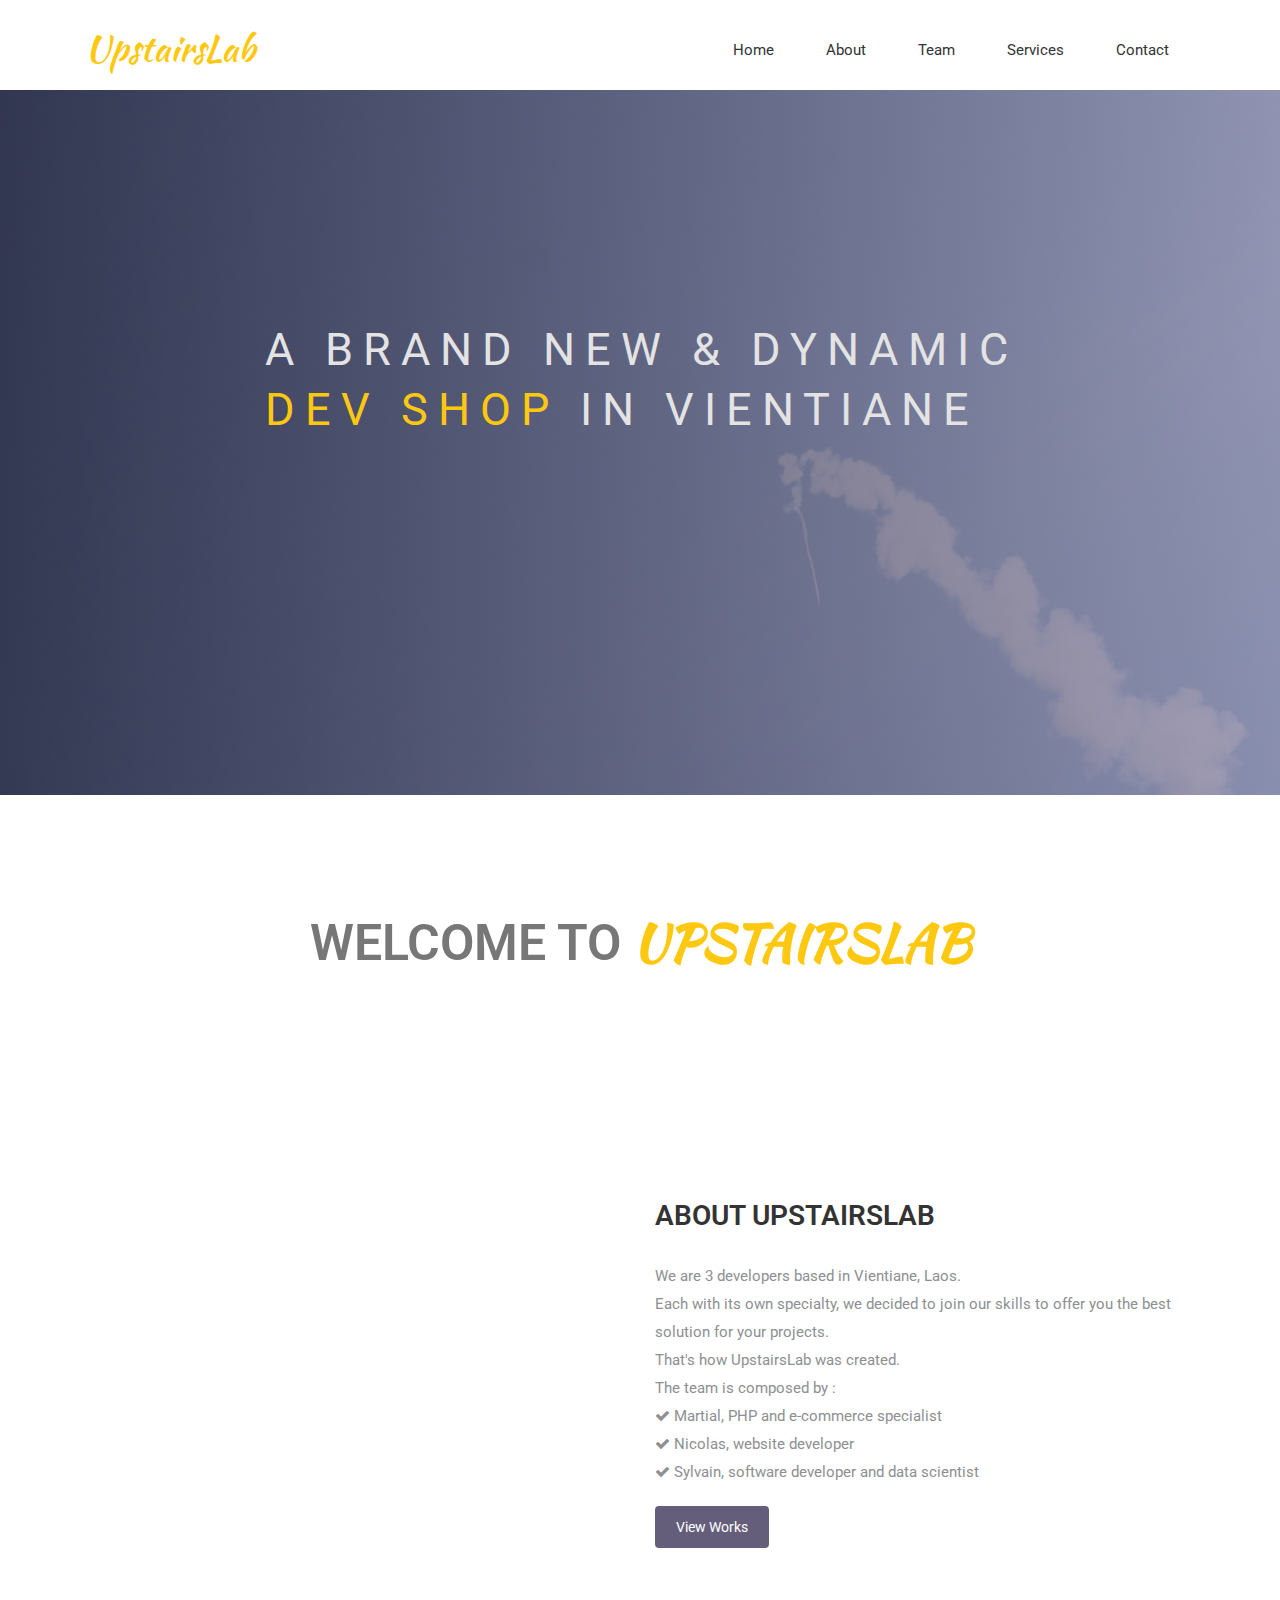
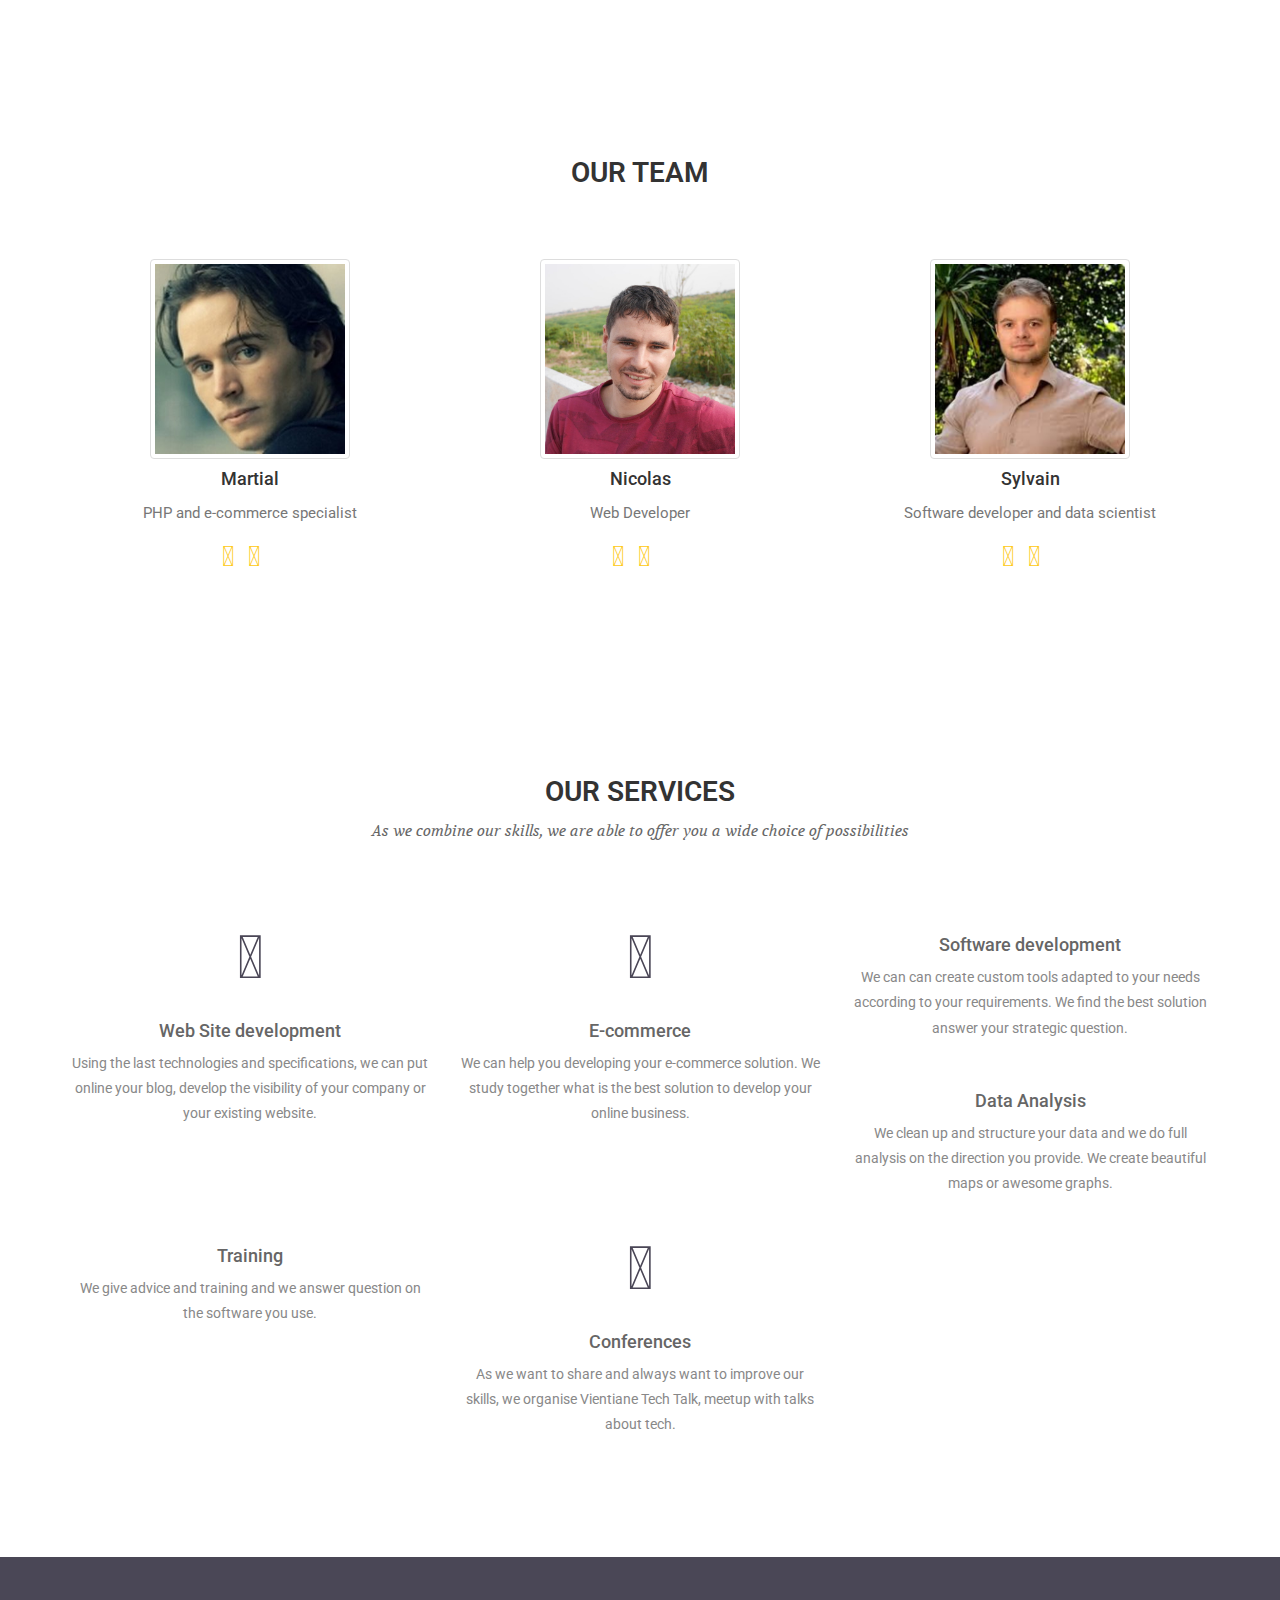
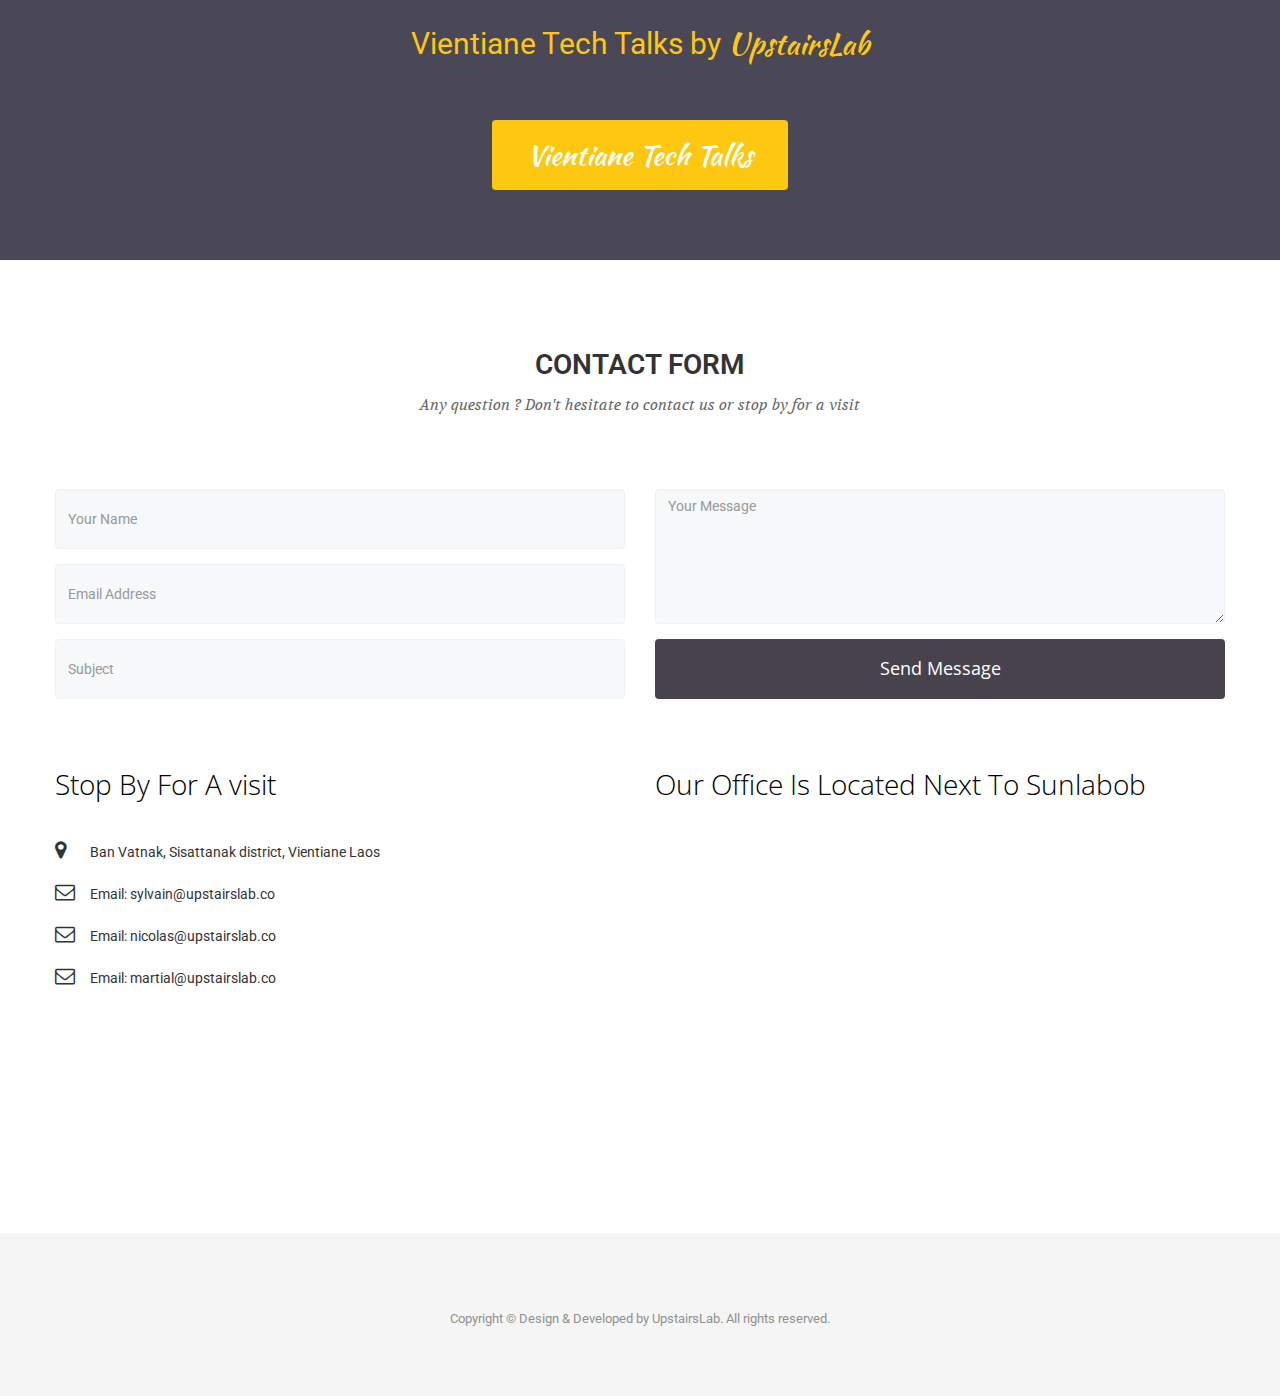
==== commit 019ccca2: "modification couleur et police upstairslab" ====
--- a/index.html
+++ b/index.html
@@ -39,6 +39,8 @@
   <link rel="stylesheet" href="css/normalize.css">
   <link rel="stylesheet" href="css/main.css">
   <link rel="stylesheet" href="css/syntax.css">
+
+  <link href="https://fonts.googleapis.com/css?family=Kaushan+Script" rel="stylesheet">
 
   <!-- Font awesome -->
   <link rel="stylesheet" href="https://use.fontawesome.com/releases/v5.3.1/css/all.css" integrity="sha384-mzrmE5qonljUremFsqc01SB46JvROS7bZs3IO2EmfFsd15uHvIt+Y8vEf7N7fWAU" crossorigin="anonymous">
@@ -74,7 +76,7 @@
             </button>
             <a class="navbar-brand" href="index.html">
               <!-- <img src="img/logos/icon.png" alt="Logo"> -->
-              <h1 style="position: relative; bottom: 20px ">UpstairsLab</h1>
+              <h1 style="position: relative; bottom: 20px; font-family: 'Kaushan Script', cursive; color: #FEC810; ">UpstairsLab</h1>
             </a>
           </div>
             <!-- Collect the nav links, forms, and other content for toggling -->
@@ -99,7 +101,7 @@
     <div class="row">
       <div class="col-md-10 col-md-offset-2">
         <div class="block">
-          <h1 style="font-weight: 400;" class="animated fadeInUp">A BRAND NEW &#38; DYNAMIC <br> DEV SHOP IN VIENTIANE</h1>
+          <h1 style="font-weight: 400;" class="animated fadeInUp">A BRAND NEW &#38; DYNAMIC <br><span style="color: #FEC810"> DEV SHOP</span> IN VIENTIANE</h1>
           <p class="animated fadeInUp"></p>
         </div>
       </div>
@@ -111,7 +113,7 @@
   <div class="container">
     <div class="row">
         <div style="text-align: center" class="section-title">
-         <h2 style="font-size: 50px; color: rgb(119, 119, 119)">Welcome To UpstairLab</h2>
+         <h2 style="font-size: 50px; color: rgb(119, 119, 119)">Welcome To <span style="font-family: 'Kaushan Script', cursive; color: #FEC810;">UpstairsLab</span></h2>
         </div>
     </div>
   </div>
@@ -153,17 +155,17 @@
               <ul class="list-inline social-buttons">
                 <li class="list-inline-item">
                   <a href="https://github.com/mbattain">
-                    <i class="fab fa-github fa-2x"></i>
+                    <i style="color: #FEC810;" class="fab fa-github fa-2x"></i>
                   </a>
                 </li>
                 <li class="list-inline-item">
                   <a href="#team">
-                    <i class="fas fa-globe fa-2x"></i>
+                    <i style="color: #FEC810;" class="fas fa-globe fa-2x"></i>
                   </a>
                 </li>
                 <li class="list-inline-item">
                   <a href="#team">
-                    <i class="fab fa-linkedin-in fa-2x"></i>
+                    <i style="color: #FEC810;" class="fab fa-linkedin-in fa-2x"></i>
                   </a>
                 </li>
               </ul>
@@ -179,17 +181,17 @@
               <ul class="list-inline social-buttons">
                 <li class="list-inline-item">
                   <a href="https://github.com/nicolasdugit">
-                    <i class="fab fa-github fa-2x"></i>
+                    <i style="color: #FEC810;" class="fab fa-github fa-2x"></i>
                   </a>
                 </li>
                 <li class="list-inline-item">
                   <a href="http://www.nicolasduquesne.com">
-                    <i class="fas fa-globe fa-2x"></i>
+                    <i style="color: #FEC810;" class="fas fa-globe fa-2x"></i>
                   </a>
                 </li>
                 <li class="list-inline-item">
                   <a href="https://www.linkedin.com/in/nicolas-duquesne-b213b114b/">
-                    <i class="fab fa-linkedin-in fa-2x"></i>
+                    <i style="color: #FEC810;" class="fab fa-linkedin-in fa-2x"></i>
                   </a>
                 </li>
               </ul>
@@ -205,17 +207,17 @@
               <ul class="list-inline social-buttons">
                 <li class="list-inline-item">
                   <a href="https://github.com/syldor">
-                    <i class="fab fa-github fa-2x"></i>
+                    <i style="color: #FEC810;" class="fab fa-github fa-2x"></i>
                   </a>
                 </li>
                 <li class="list-inline-item">
                   <a href="https://www.geoquants.com/">
-                    <i class="fas fa-globe fa-2x"></i>
+                    <i style="color: #FEC810;" class="fas fa-globe fa-2x"></i>
                   </a>
                 </li>
                 <li class="list-inline-item">
                   <a href="https://www.linkedin.com/in/sylvaindorey/">
-                    <i class="fab fa-linkedin-in fa-2x"></i>
+                    <i style="color: #FEC810;" class="fab fa-linkedin-in fa-2x"></i>
                   </a>
                 </li>
               </ul>
@@ -285,9 +287,9 @@
     <div class="row">
       <div class="col-md-12">
         <div class="block">
-          <h2>Vientiane Tech Talks by UpstairsLab</h2>
+          <h2 style="color: #FEC810;">Vientiane Tech Talks by <span style="font-family: 'Kaushan Script', cursive; color: #FEC810;">UpstairsLab</span></h2>
           <p></p>
-          <a class="btn btn-default btn-call-to-action" href="http://event.upstairslab.co">Vientiane Tech Talks</a>
+          <a class="btn btn-default btn-call-to-action" style="background-color: #FEC810; color: white; font-family: 'Kaushan Script', cursive; font-size: 2em " href="http://event.upstairslab.co">Vientiane Tech Talks</a>
         </div>
       </div>
     </div>
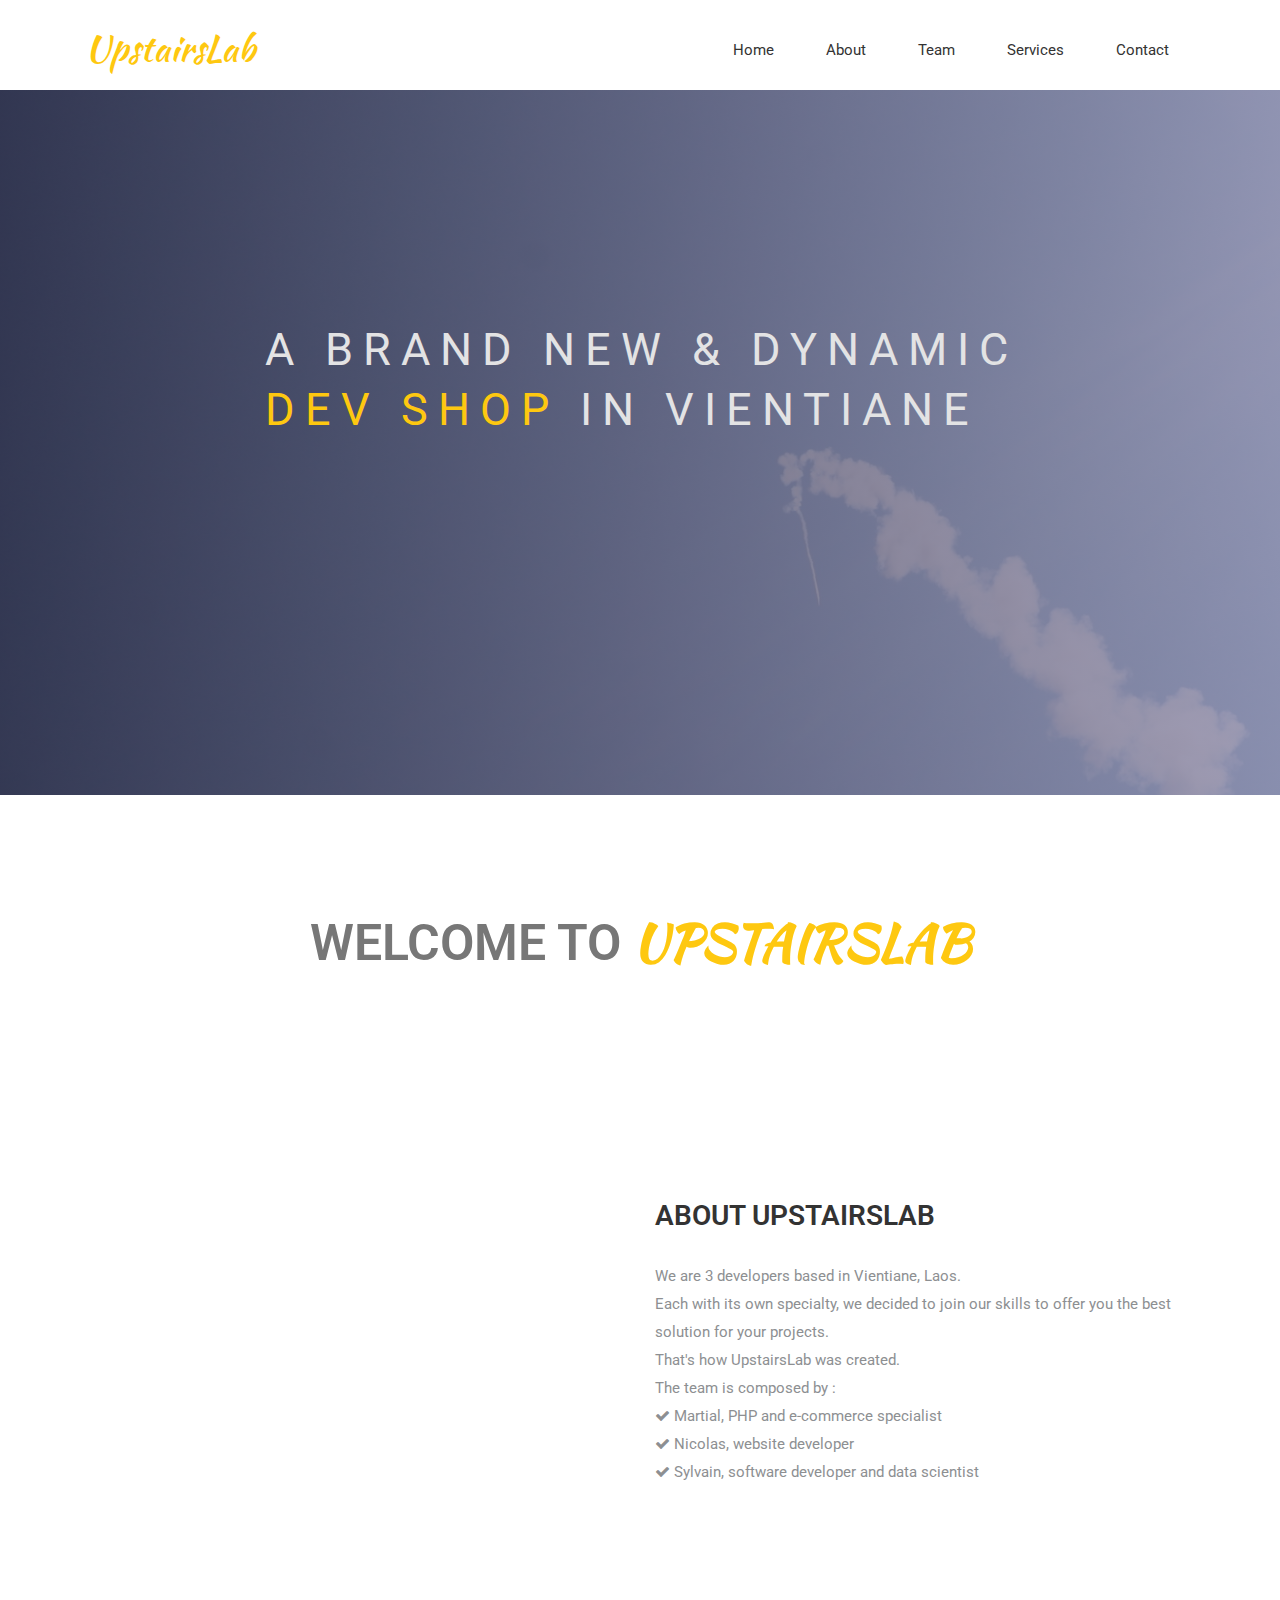
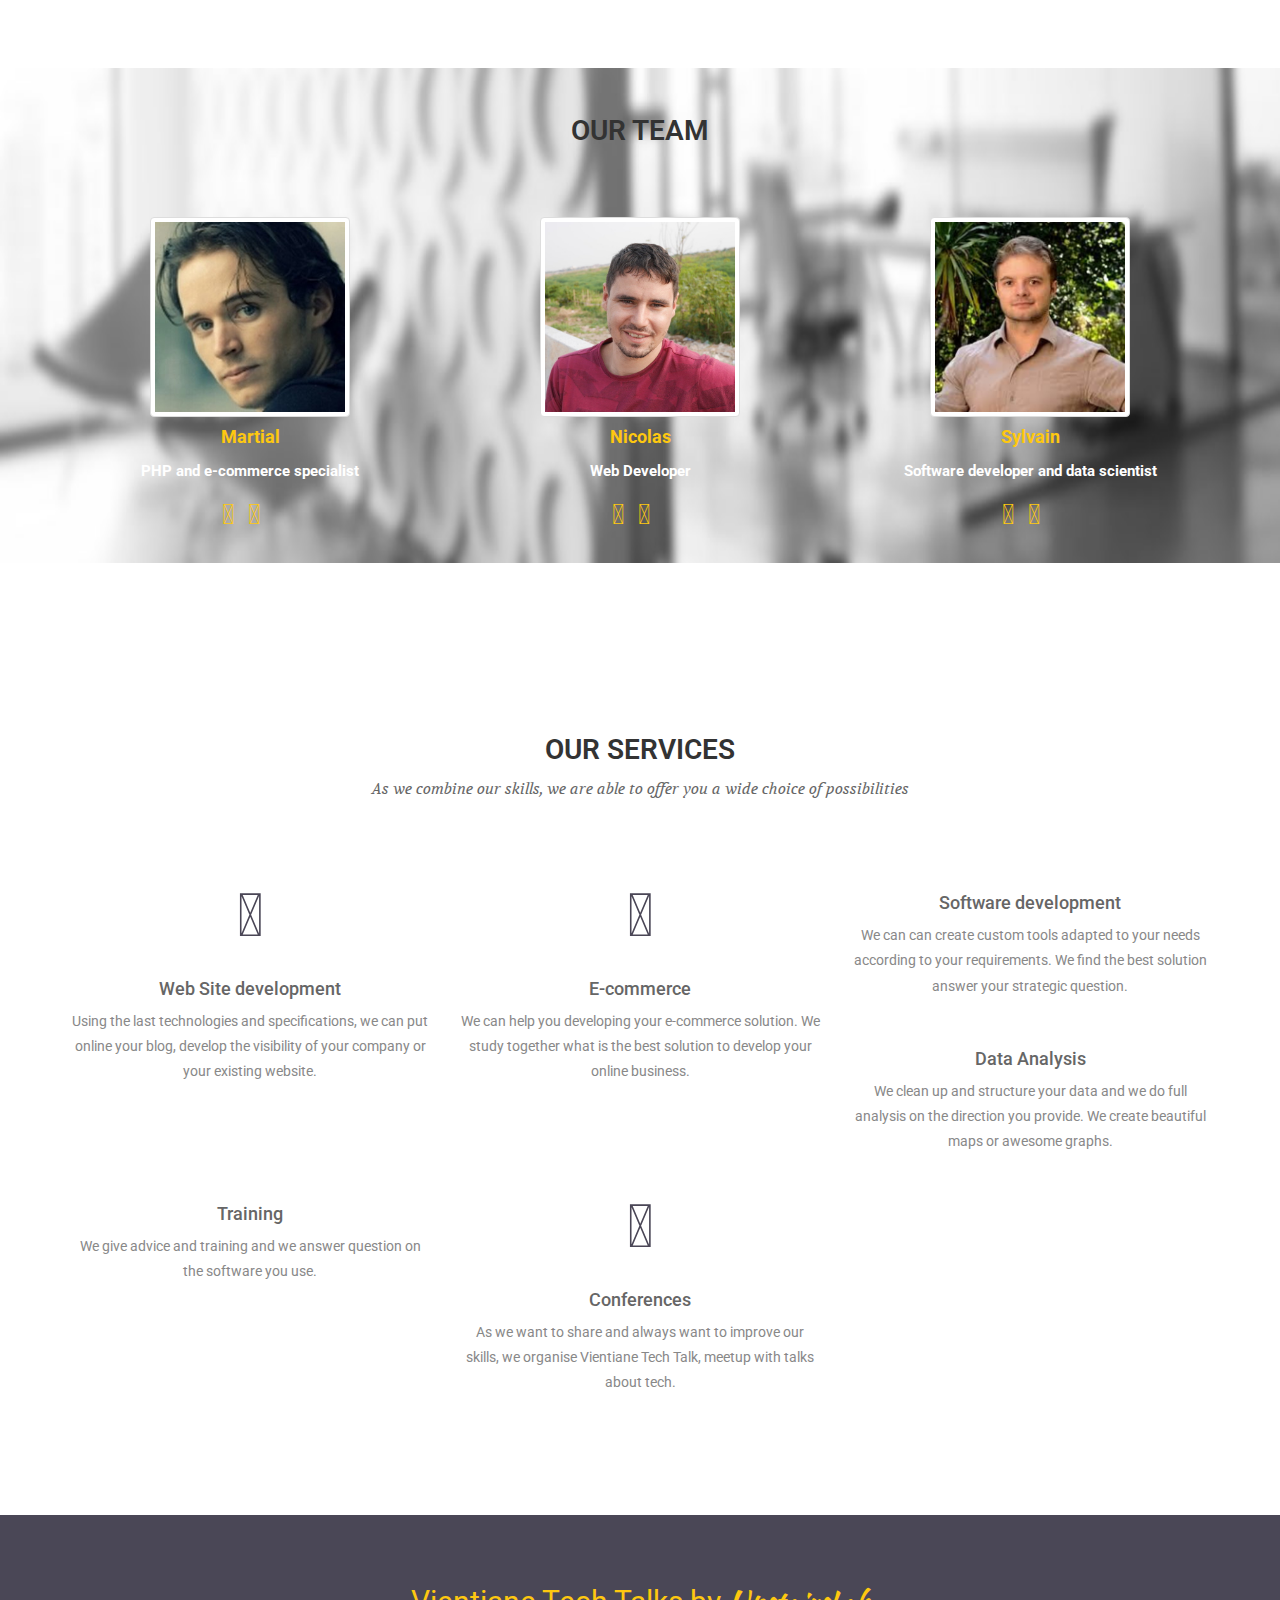
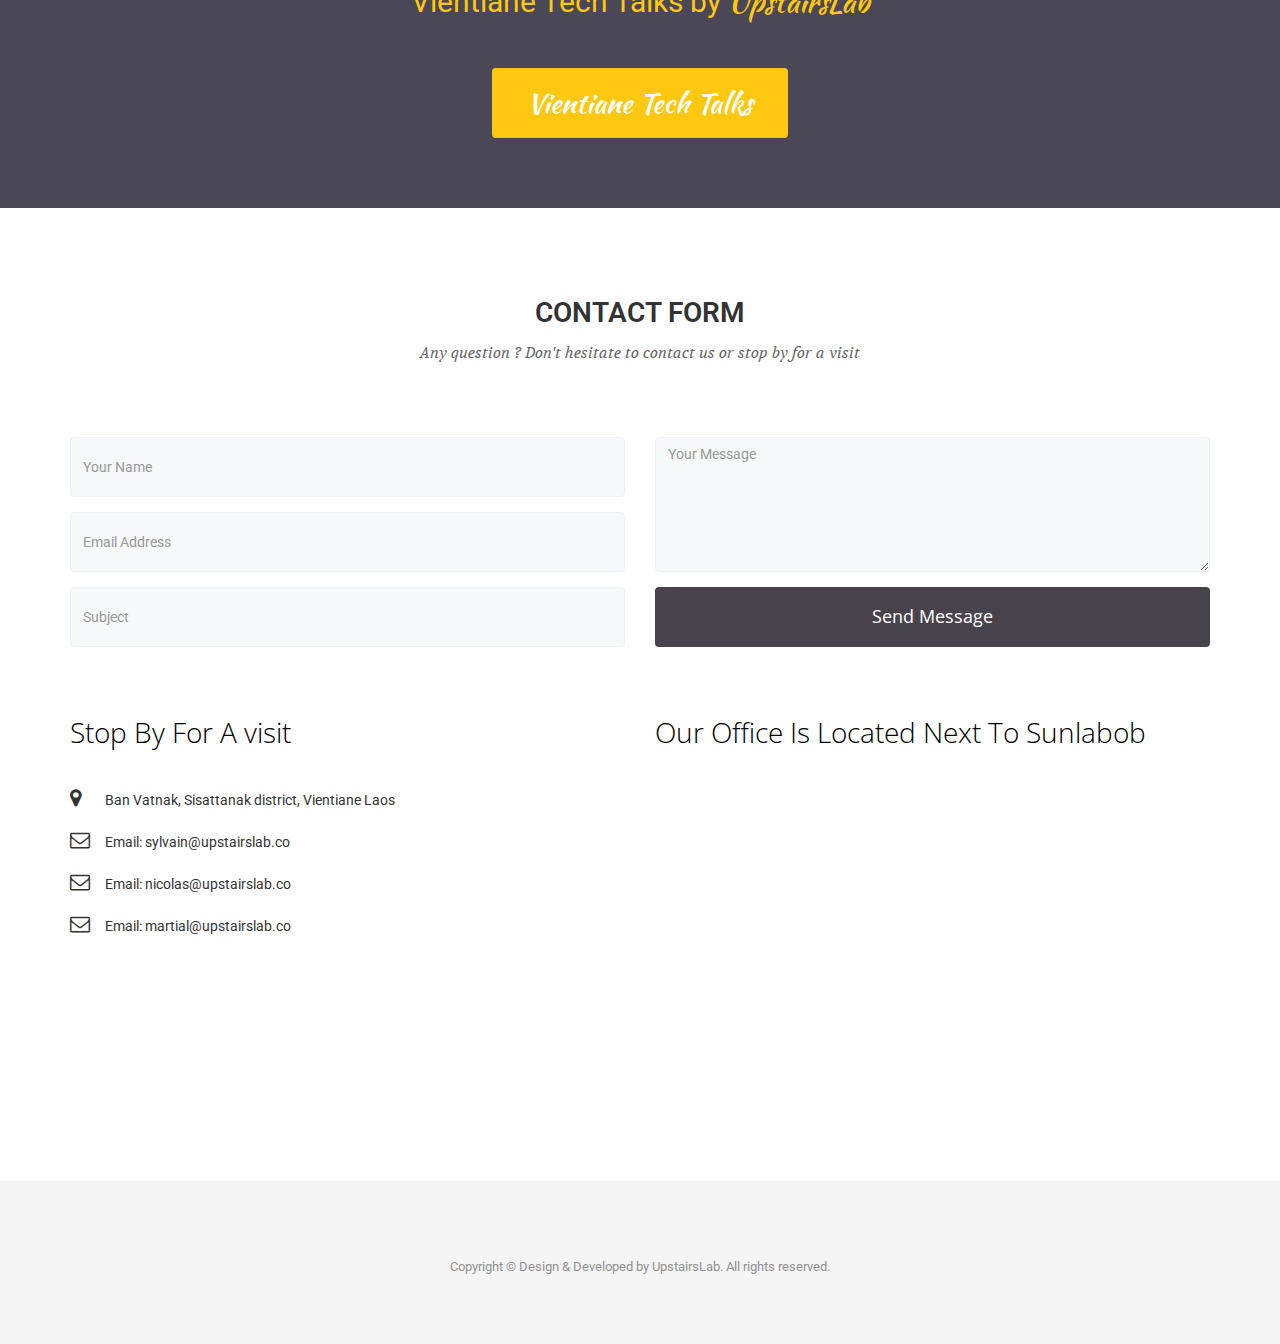
==== commit b6423036: "correction resposive carte et form" ====
--- a/index.html
+++ b/index.html
@@ -59,437 +59,340 @@
 
   <!-- Add your site or application content here -->
   <!-- Header Start -->
-<header>
-<div class="container">
-  <div class="row">
-    <div class="col-md-12">
-      <!-- header Nav Start -->
-      <nav class="navbar navbar-default">
-        <div class="container-fluid">
-          <!-- Brand and toggle get grouped for better mobile display -->
-          <div class="navbar-header">
-            <button type="button" class="navbar-toggle collapsed" data-toggle="collapse" data-target="#bs-example-navbar-collapse-1">
-            <span class="sr-only">Toggle navigation</span>
-            <span class="icon-bar"></span>
-            <span class="icon-bar"></span>
-            <span class="icon-bar"></span>
-            </button>
-            <a class="navbar-brand" href="index.html">
-              <!-- <img src="img/logos/icon.png" alt="Logo"> -->
-              <h1 style="position: relative; bottom: 20px; font-family: 'Kaushan Script', cursive; color: #FEC810; ">UpstairsLab</h1>
-            </a>
-          </div>
-            <!-- Collect the nav links, forms, and other content for toggling -->
-            <div class="collapse navbar-collapse" id="bs-example-navbar-collapse-1">
-              <ul class="nav navbar-nav navbar-right">
-                <li><a href="#">Home</a></li>
-                <li><a href="#feature">About</a></li>
-                <li><a href="#team">Team</a></li>
-                <li><a href="#service">Services</a></li>
-                <li><a href="#contact-form">Contact</a></li>
-              </ul>
-            </div><!-- /.navbar-collapse -->
-          </div><!-- /.container-fluid -->
-        </nav>
-      </div>
-    </div>
-  </div>
-</header><!-- header close -->
-<!-- Slider Start -->
-<section id="slider">
-  <div class="container">
-    <div class="row">
-      <div class="col-md-10 col-md-offset-2">
-        <div class="block">
-          <h1 style="font-weight: 400;" class="animated fadeInUp">A BRAND NEW &#38; DYNAMIC <br><span style="color: #FEC810"> DEV SHOP</span> IN VIENTIANE</h1>
-          <p class="animated fadeInUp"></p>
-        </div>
-      </div>
-    </div>
-  </div>
-</section>
-<!-- Wrapper Start -->
-<section id="intro">
-  <div class="container">
-    <div class="row">
-        <div style="text-align: center" class="section-title">
-         <h2 style="font-size: 50px; color: rgb(119, 119, 119)">Welcome To <span style="font-family: 'Kaushan Script', cursive; color: #FEC810;">UpstairsLab</span></h2>
-        </div>
-    </div>
-  </div>
-</section>
+	<header>
+		<div class="container">
+			<div class="row">
+				<div class="col-md-12">
+					<!-- header Nav Start -->
+					<nav class="navbar navbar-default">
+						<div class="container-fluid">
+							<!-- Brand and toggle get grouped for better mobile display -->
+							<div class="navbar-header">
+								<button type="button" class="navbar-toggle collapsed" data-toggle="collapse" data-target="#main_menu_collapse" aria-controls="main_menu_collapse">
+									<span class="sr-only">Toggle navigation</span>
+									<span class="icon-bar"></span>
+									<span class="icon-bar"></span>
+									<span class="icon-bar"></span>
+								</button>
+								<a class="navbar-brand" href="index.html">
+									<!-- <img src="img/logos/icon.png" alt="Logo"> -->
+									<h1 style="position: relative; bottom: 20px; font-family: 'Kaushan Script', cursive; color: #FEC810; ">UpstairsLab</h1>
+								</a>
+							</div>
+							<!-- Collect the nav links, forms, and other content for toggling -->
+							<div class="collapse navbar-collapse" id="main_menu_collapse">
+								<ul class="nav navbar-nav navbar-right">
+									<li><a href="#">Home</a></li>
+									<li><a href="#feature">About</a></li>
+									<li><a href="#team">Team</a></li>
+									<li><a href="#service">Services</a></li>
+									<li><a href="#contact-form">Contact</a></li>
+								</ul>
+							</div><!-- /.navbar-collapse -->
+						</div><!-- /.container-fluid -->
+					</nav>
+				</div>
+			</div>
+		</div>
+	</header><!-- header close -->
+		<!-- Slider Start -->
+	<section id="slider">
+		<div class="container">
+			<div class="row">
+				<div class="col-md-10 col-md-offset-2">
+					<div class="block">
+						<h1 style="font-weight: 400;" class="animated fadeInUp">A BRAND NEW &#38; DYNAMIC <br><span style="color: #FEC810"> DEV SHOP</span> IN VIENTIANE</h1>
+						<p class="animated fadeInUp"></p>
+					</div>
+				</div>
+			</div>
+		</div>
+	</section>
+		<!-- Wrapper Start -->
+	<section id="intro">
+		<div class="container">
+			<div class="row">
+				<div style="text-align: center" class="section-title">
+					<h2 style="font-size: 50px; color: rgb(119, 119, 119)">Welcome To <span style="font-family: 'Kaushan Script', cursive; color: #FEC810;">UpstairsLab</span></h2>
+				</div>
+			</div>
+		</div>
+	</section>
 <!-- Section feature -->
-<section id="feature">
-<div class="container">
-  <div class="row">
-    <div class="col-md-6 col-md-offset-6">
-      <h2>ABOUT UPSTAIRSLAB</h2>
-      <p>We are 3 developers based in Vientiane, Laos. 
-        <br> Each with its own specialty, we decided to join our skills to offer you the best solution for your projects.
-        <br> That's how UpstairsLab was created. 
-        <br> The team is composed by : <br>
-          <i class="fa fa-check"></i> Martial, PHP and e-commerce specialist <br>
-          <i class="fa fa-check"></i> Nicolas, website developer <br>
-          <i class="fa fa-check"></i> Sylvain, software developer and data scientist
-      </p>
-      <a href="#portfolio-work" class="btn btn-view-works">View Works</a>
-    </div>
-  </div>
-</div>
-</section>
-<!-- Team -->
-    <section id="team">
-      <div class="container">
-        <div class="row">
-          <div class="section-title">
-            <h2>Our Team</h2>
-            <p></p>
-          </div>
-        </div>
-        <div class="row">
-          <div class="col-sm-4">
-            <div class="team-member">
-              <img class=" img-thumbnail" src="img/team/martial_battain.jpeg" alt="Martial Battain">
-              <h4>Martial</h4>
-              <p class="text-muted">PHP and e-commerce specialist</p>
-              <ul class="list-inline social-buttons">
-                <li class="list-inline-item">
-                  <a href="https://github.com/mbattain">
-                    <i style="color: #FEC810;" class="fab fa-github fa-2x"></i>
-                  </a>
-                </li>
-                <li class="list-inline-item">
-                  <a href="#team">
-                    <i style="color: #FEC810;" class="fas fa-globe fa-2x"></i>
-                  </a>
-                </li>
-                <li class="list-inline-item">
-                  <a href="#team">
-                    <i style="color: #FEC810;" class="fab fa-linkedin-in fa-2x"></i>
-                  </a>
-                </li>
-              </ul>
-            </div>
-          </div>
-          <div class="col-sm-4">
-            <div class="team-member">
-              <a href="http://www.nicolasduquesne.com">
-              <img class=" img-thumbnail" src="img/team/nicolas_duquesne.jpg" alt="Nicolas Duquesne">
-            </a>
-              <h4>Nicolas</h4>
-              <p class="text-muted">Web Developer</p>
-              <ul class="list-inline social-buttons">
-                <li class="list-inline-item">
-                  <a href="https://github.com/nicolasdugit">
-                    <i style="color: #FEC810;" class="fab fa-github fa-2x"></i>
-                  </a>
-                </li>
-                <li class="list-inline-item">
-                  <a href="http://www.nicolasduquesne.com">
-                    <i style="color: #FEC810;" class="fas fa-globe fa-2x"></i>
-                  </a>
-                </li>
-                <li class="list-inline-item">
-                  <a href="https://www.linkedin.com/in/nicolas-duquesne-b213b114b/">
-                    <i style="color: #FEC810;" class="fab fa-linkedin-in fa-2x"></i>
-                  </a>
-                </li>
-              </ul>
-            </div>
-          </div>
-          <div class="col-sm-4">
-            <div class="team-member">
-              <a href="https://www.geoquants.com/">
-              <img class=" img-thumbnail" src="img/team/sylvain_dorey.jpg" alt="Sylvain Dorey">
-            </a>
-              <h4>Sylvain</h4>
-              <p class="text-muted">Software developer and data scientist</p>
-              <ul class="list-inline social-buttons">
-                <li class="list-inline-item">
-                  <a href="https://github.com/syldor">
-                    <i style="color: #FEC810;" class="fab fa-github fa-2x"></i>
-                  </a>
-                </li>
-                <li class="list-inline-item">
-                  <a href="https://www.geoquants.com/">
-                    <i style="color: #FEC810;" class="fas fa-globe fa-2x"></i>
-                  </a>
-                </li>
-                <li class="list-inline-item">
-                  <a href="https://www.linkedin.com/in/sylvaindorey/">
-                    <i style="color: #FEC810;" class="fab fa-linkedin-in fa-2x"></i>
-                  </a>
-                </li>
-              </ul>
-            </div>
-          </div>
-        </div>
-      </div>
-    </section>
-<!-- Service Start -->
-<section id="service">
-  <div class="container">
-    <div class="row">
-      <div class="section-title">
-        <h2>Our Services</h2>
-        <p>As we combine our skills, we are able to offer you a wide choice of possibilities</p>
-      </div>
-    </div>
-    <div class="row ">
-      <div class="col-sm-6 col-md-4">
-        <div class="service-item">
-          <i class="fab fa-wordpress"></i>
-          <h4>Web Site development</h4>
-          <p>Using the last technologies and specifications, we can put online your blog, develop the visibility of your company or your existing website.</p>
-        </div>
-      </div>
-      <div class="col-sm-6 col-md-4">
-        <div class="service-item">
-          <i class="fas fa-shopping-cart"></i>
-          <h4>E-commerce</h4>
-          <p>We can help you developing your e-commerce solution. We study together what is the best solution to develop your online business.</p>
-        </div>
-      </div>
-      <div class="col-sm-6 col-md-4">
-        <div class="service-item">
-          <i class="fas fa-laptop-code"></i>
-          <h4>Software development</h4>
-          <p>We can can create custom tools adapted to your needs according to your requirements. We find the best solution answer your strategic question.</p>
-        </div>
-      </div>
-      <div class="col-sm-6 col-md-4">
-        <div class="service-item">
-          <i class="fas fa-chart-bar"></i>
-          <h4>Data Analysis</h4>
-          <p>We clean up and structure your data and we do full analysis on the direction you provide. We create beautiful maps or awesome graphs.</p>
-        </div>
-      </div>
-      <div class="col-sm-6 col-md-4">
-        <div class="service-item">
-          <i class="fas fa-chalkboard-teacher"></i>
-          <h4>Training</h4>
-          <p>We give advice and training and we answer question on the software you use.</p>
-        </div>
-      </div>
-      <div class="col-sm-6 col-md-4">
-        <div class="service-item">
-          <i class="fas fa-users"></i>
-          <h4>Conferences</h4>
-          <p>As we want to share and always want to improve our skills, we organise Vientiane Tech Talk, meetup with talks about tech.</p>
-        </div>
-      </div>
-    </div>
-  </div>
-</section>
-<!-- Call to action Start -->
-<section id="call-to-action">
-  <div class="container">
-    <div class="row">
-      <div class="col-md-12">
-        <div class="block">
-          <h2 style="color: #FEC810;">Vientiane Tech Talks by <span style="font-family: 'Kaushan Script', cursive; color: #FEC810;">UpstairsLab</span></h2>
-          <p></p>
-          <a class="btn btn-default btn-call-to-action" style="background-color: #FEC810; color: white; font-family: 'Kaushan Script', cursive; font-size: 2em " href="http://event.upstairslab.co">Vientiane Tech Talks</a>
-        </div>
-      </div>
-    </div>
-  </div>
-</section>
-<!-- Section Portfolio -->
-<!-- <section id="portfolio-work">
-  <div class="container">
-    <div class="row">
-      <div style="text-align: center" class="section-title">
-        <h2>Our Projects</h2>
-     </div>
-    </div>
-    <div class="row">
-      <div class="col-md-12">
-        <div class="block">
-          <div class="portfolio-menu">
-            <ul>
-              <li class="filter" data-filter="all">Everything</li>
-              <li class="filter" data-filter=".Branding">E-Commerce</li>
-              <li class="filter" data-filter=".Websites">Websites</li>
-              <li class="filter" data-filter=".Graphic">Software</li>
-              <li class="filter" data-filter=".design">design</li>
-              <li class="filter" data-filter=".Video">Conferences</li>
-            </ul>
-          </div>
-          <div class="portfolio-contant">
-            <ul id="portfolio-contant-active">
-              <li class="mix Branding">
-                <a href="#">
-                  <img src="img/portfolio/work1.jpg" alt="">
-                  <div class="overly">
-                    <div class="position-center">
-                      <h2>Tesla Motors</h2>
-                      <p>Labore et dolore magna aliqua. Ut enim ad </p>
-                    </div>
-                  </div>
-                </a>
-              </li>
-              <li class="mix Websites">
-                <a href="#">
-                  <img src="img/portfolio/work2.jpg" alt="">
-                  <div class="overly">
-                    <div class="position-center">
-                      <h2>Tesla Motors</h2>
-                      <p>Labore et dolore magna aliqua. Ut enim ad </p>
-                    </div>
-                  </div>
-                </a>
-              </li>
-              <li class="mix Graphic">
-                <a href="#">
-                  <img src="img/portfolio/work3.jpg" alt="">
-                  <div class="overly">
-                    <div class="position-center">
-                      <h2>Tesla Motors</h2>
-                      <p>Labore et dolore magna aliqua. Ut enim ad </p>
-                    </div>
-                  </div>
-                </a>
-              </li>
-              <li class="mix design">
-                <a href="#">
-                  <img src="img/portfolio/work4.jpg" alt="">
-                  <div class="overly">
-                    <div class="position-center">
-                      <h2>Tesla Motors</h2>
-                      <p>Labore et dolore magna aliqua. Ut enim ad </p>
-                    </div>
-                  </div>
-                </a>
-              </li>
-              <li class="mix Video">
-                <a href="#">
-                  <img src="img/portfolio/work5.jpg" alt="">
-                  <div class="overly">
-                    <div class="position-center">
-                      <h2>Tesla Motors</h2>
-                      <p>Labore et dolore magna aliqua. Ut enim ad </p>
-                    </div>
-                  </div>
-                </a>
-              </li>
-              <li class="mix Graphic">
-                <a href="#">
-                  <img src="img/portfolio/work6.jpg" alt="">
-                  <div class="overly">
-                    <div class="position-center">
-                      <h2>Tesla Motors</h2>
-                      <p>Labore et dolore magna aliqua. Ut enim ad </p>
-                    </div>
-                  </div>
-                </a>
-              </li>
-            </ul>
-          </div>
-        </div>
-      </div>
-    </div>
-  </div>
-</section> -->
-<!-- contact form start -->
-<section id="contact-form">
-  <div class="container">
-       <div class="row">
-      <div style="text-align: center" class="section-title">
-        <h2>Contact form</h2>
-        <p>Any question ? Don't hesitate to contact us or stop by for a visit</p>
-      </div>
-    <div class="row">
-      <form action="https://formspree.io/sylvain@upstairslab.co" method="POST">
-        <div class="col-md-6 col-sm-12">
-          <div class="block">
-            <div class="form-group">
-              <input name="Name" type="text" class="form-control" placeholder="Your Name">
-            </div>
-            <div class="form-group">
-              <input name="Mail" type="text" class="form-control" placeholder="Email Address">
-            </div>
-            <div class="form-group">
-              <input name="Subject" type="text" class="form-control" placeholder="Subject">
-            </div>
-          </div>
-        </div>
-        <div class="col-md-6 col-sm-12">
-          <div class="block">
-            <div class="form-group">
-              <textarea name="Text" class="form-control" rows="3" placeholder="Your Message"></textarea>
-            </div>
-            <button class="btn btn-default" type="submit">Send Message</button>
-        </div>
-      </div>
-      </form>
-    </div>
-    <div id="contact-box" class="row">
-      <div class="col-md-6 col-sm-12">
-        <div class="block">
-          <h2>Stop By For A visit</h2>
-          <address>
-            <ul class="address-block">
-              <li>
-                <i class="fa fa-map-marker"></i>Ban Vatnak, Sisattanak district, Vientiane Laos
-              </li>
-              <li>
-                <i class="fa fa-envelope-o"></i>Email: sylvain@upstairslab.co
-              </li>
-              <li>
-                <i class="fa fa-envelope-o"></i>Email: nicolas@upstairslab.co
-              </li>
-              <li>
-                <i class="fa fa-envelope-o"></i>Email: martial@upstairslab.co
-              </li>
-            </ul>
-          </address>
-        </div>
-      </div>
-      <div class="col-md-6 col-sm-12">
-        <div class="block">
-          <h2>Our Office Is Located Next To Sunlabob</h2>
-            <div id="map_box" style="height: 300px; width: 555px;" class="google-map">
-            </div>
-        </div>
-      </div>
-    </div>
-  </div>
-</section>
-  <!-- footer Start -->
-<footer>
-  <div class="container">
-    <div class="row">
-      <div class="col-md-12">
-        <div class="footer-manu">
-          <ul>
-            
-          </ul>
-        </div>
-        <p>Copyright &copy; Design &amp; Developed by UpstairsLab. All rights reserved.</p>
-      </div>
-    </div>
-  </div>
-</footer>
-
-  <!-- <script src="//ajax.googleapis.com/ajax/libs/jquery/1.10.2/jquery.min.js"></script> -->
-  <!-- <script>window.jQuery || document.write('<script src="js/vendor/jquery-1.10.2.min.js"><\/script>')</script> -->
-  <script src="js/vendor/modernizr-3.6.0.min.js"></script>
-  <script src="https://code.jquery.com/jquery-3.3.1.min.js" integrity="sha256-FgpCb/KJQlLNfOu91ta32o/NMZxltwRo8QtmkMRdAu8=" crossorigin="anonymous"></script>
-  <script src="js/jquery.counterup.js"></script>
-  <script>window.jQuery || document.write('<script src="js/vendor/jquery-3.3.1.min.js"><\/script>')</script>
-  <script src="js/owl.carousel.min.js"></script>
-  <!-- <script src="/js/min/waypoints.min.js"></script> -->
-  <script src="js/plugins.js"></script>
-  <script src="js/main.js"></script>
-  <script src="js/mapbox.js"></script>
-
-  <!-- Google Analytics: change UA-XXXXX-Y to be your site's ID. -->
-  <script>
-    window.ga = function () { ga.q.push(arguments) }; ga.q = []; ga.l = +new Date;
-    ga('create', 'UA-126181507-1', 'auto'); ga('send', 'pageview')
-  </script>
-  <script src="https://www.google-analytics.com/analytics.js" async defer></script>
+	<section id="feature">
+		<div class="container">
+			<div class="row">
+				<div class="col-md-6 col-md-offset-6">
+					<h2>ABOUT UPSTAIRSLAB</h2>
+					<p>We are 3 developers based in Vientiane, Laos. 
+						<br> Each with its own specialty, we decided to join our skills to offer you the best solution for your projects.
+						<br> That's how UpstairsLab was created. 
+						<br> The team is composed by : <br>
+						<i class="fa fa-check"></i> Martial, PHP and e-commerce specialist <br>
+						<i class="fa fa-check"></i> Nicolas, website developer <br>
+						<i class="fa fa-check"></i> Sylvain, software developer and data scientist
+					</p>
+				<!-- <a href="#portfolio-work" class="btn btn-view-works">View Works</a> -->
+				</div>
+			<div>
+		</div>
+	</section>
+		<!-- Team -->
+	<section id="team">
+		<div class="container">
+			<div class="row">
+				<div class="section-title">
+					<h2>Our Team</h2>
+					<p></p>
+				</div>
+			</div>
+			<div class="row">
+				<div class="col-sm-4">
+					<div class="team-member">
+						<img class=" img-thumbnail" src="img/team/martial_battain.jpeg" alt="Martial Battain">
+						<h4>Martial</h4>
+						<p class="text-muted">PHP and e-commerce specialist</p>
+						<ul class="list-inline social-buttons">
+							<li class="list-inline-item">
+								<a href="https://github.com/mbattain">
+									<i style="color: #FEC810;" class="fab fa-github fa-2x"></i>
+								</a>
+							</li>
+							<li class="list-inline-item">
+								<a href="#team">
+									<i style="color: #FEC810;" class="fas fa-globe fa-2x"></i>
+								</a>
+							</li>
+							<li class="list-inline-item">
+								<a href="#team">
+									<i style="color: #FEC810;" class="fab fa-linkedin-in fa-2x"></i>
+								</a>
+							</li>
+						</ul>
+					</div>
+				</div>
+				<div class="col-sm-4">
+					<div class="team-member">
+						<a href="http://www.nicolasduquesne.com">
+							<img class=" img-thumbnail" src="img/team/nicolas_duquesne.jpg" alt="Nicolas Duquesne">
+						</a>
+						<h4>Nicolas</h4>
+						<p class="text-muted">Web Developer</p>
+						<ul class="list-inline social-buttons">
+							<li class="list-inline-item">
+								<a href="https://github.com/nicolasdugit">
+									<i style="color: #FEC810;" class="fab fa-github fa-2x"></i>
+								</a>
+							</li>
+							<li class="list-inline-item">
+								<a href="http://www.nicolasduquesne.com">
+									<i style="color: #FEC810;" class="fas fa-globe fa-2x"></i>
+								</a>
+							</li>
+							<li class="list-inline-item">
+								<a href="https://www.linkedin.com/in/nicolas-duquesne-b213b114b/">
+									<i style="color: #FEC810;" class="fab fa-linkedin-in fa-2x"></i>
+								</a>
+							</li>
+						</ul>
+					</div>
+				</div>
+				<div class="col-sm-4">
+					<div class="team-member">
+						<a href="https://www.geoquants.com/">
+							<img class=" img-thumbnail" src="img/team/sylvain_dorey.jpg" alt="Sylvain Dorey">
+						</a>
+						<h4>Sylvain</h4>
+						<p class="text-muted">Software developer and data scientist</p>
+						<ul class="list-inline social-buttons">
+							<li class="list-inline-item">
+								<a href="https://github.com/syldor">
+									<i style="color: #FEC810;" class="fab fa-github fa-2x"></i>
+								</a>
+							</li>
+							<li class="list-inline-item">
+								<a href="https://www.geoquants.com/">
+									<i style="color: #FEC810;" class="fas fa-globe fa-2x"></i>
+								</a>
+							</li>
+							<li class="list-inline-item">
+								<a href="https://www.linkedin.com/in/sylvaindorey/">
+									<i style="color: #FEC810;" class="fab fa-linkedin-in fa-2x"></i>
+								</a>
+							</li>
+						</ul>
+					</div>
+				</div>
+			</div>
+		</div>
+	</section>
+        
+		<!-- Service Start -->
+	<section id="service">
+		<div class="container">
+			<div class="row">
+				<div class="section-title">
+					<h2>Our Services</h2>
+					<p>As we combine our skills, we are able to offer you a wide choice of possibilities</p>
+				</div>
+			</div>
+			<div class="row ">
+				<div class="col-sm-6 col-md-4">
+					<div class="service-item">
+						<i class="fab fa-wordpress"></i>
+						<h4>Web Site development</h4>
+						<p>Using the last technologies and specifications, we can put online your blog, develop the visibility of your company or your existing website.</p>
+					</div>
+				</div>
+				<div class="col-sm-6 col-md-4">
+					<div class="service-item">
+						<i class="fas fa-shopping-cart"></i>
+						<h4>E-commerce</h4>
+						<p>We can help you developing your e-commerce solution. We study together what is the best solution to develop your online business.</p>
+					</div>
+				</div>
+				<div class="col-sm-6 col-md-4">
+					<div class="service-item">
+						<i class="fas fa-laptop-code"></i>
+						<h4>Software development</h4>
+						<p>We can can create custom tools adapted to your needs according to your requirements. We find the best solution answer your strategic question.</p>
+					</div>
+				</div>
+				<div class="col-sm-6 col-md-4">
+					<div class="service-item">
+						<i class="fas fa-chart-bar"></i>
+						<h4>Data Analysis</h4>
+						<p>We clean up and structure your data and we do full analysis on the direction you provide. We create beautiful maps or awesome graphs.</p>
+					</div>
+				</div>
+				<div class="col-sm-6 col-md-4">
+					<div class="service-item">
+						<i class="fas fa-chalkboard-teacher"></i>
+						<h4>Training</h4>
+						<p>We give advice and training and we answer question on the software you use.</p>
+					</div>
+				</div>
+				<div class="col-sm-6 col-md-4">
+					<div class="service-item">
+						<i class="fas fa-users"></i>
+						<h4>Conferences</h4>
+						<p>As we want to share and always want to improve our skills, we organise Vientiane Tech Talk, meetup with talks about tech.</p>
+					</div>
+				</div>
+			</div>
+		</div>
+	</section>
+		<!-- Call to action Start -->
+	<section id="call-to-action">
+		<div class="container">
+			<div class="row">
+				<div class="col-md-12">
+					<div class="block">
+						<h2 style="color: #FEC810;">Vientiane Tech Talks by <span style="font-family: 'Kaushan Script', cursive; color: #FEC810;">UpstairsLab</span></h2>
+						<a class="btn btn-default btn-call-to-action" style="background-color: #FEC810; color: white; font-family: 'Kaushan Script', cursive; font-size: 2em " href="http://event.upstairslab.co">Vientiane Tech Talks</a>
+					</div>
+				</div>
+			</div>
+		</div>
+	</section>
+		<!-- contact form start -->
+	<section id="contact-form">
+		<div class="container">
+			<div class="row">
+				<div style="text-align: center" class="section-title">
+					<h2>Contact form</h2>
+					<p>Any question ? Don't hesitate to contact us or stop by for a visit</p>
+				</div>
+			</div>
+			<div class="row">
+				<form action="https://formspree.io/sylvain@upstairslab.co" method="POST">
+					<div class="col-md-6 col-sm-12">
+						<div class="block">
+							<div class="form-group">
+								<input name="Name" type="text" class="form-control" placeholder="Your Name">
+							</div>
+							<div class="form-group">
+								<input name="Mail" type="text" class="form-control" placeholder="Email Address">
+							</div>
+							<div class="form-group">
+								<input name="Subject" type="text" class="form-control" placeholder="Subject">
+							</div>
+						</div>
+					</div>
+					<div class="col-md-6 col-sm-12">
+						<div class="block">
+							<div class="form-group">
+								<textarea name="Text" class="form-control" rows="3" placeholder="Your Message"></textarea>
+							</div>
+							<button class="btn btn-default" type="submit">Send Message</button>
+						</div>
+					</div>
+				</form>
+			</div>
+			<div id="contact-box" class="row">
+				<div class="col-md-6 col-sm-12">
+					<div class="block">
+						<h2>Stop By For A visit</h2>
+						<address>
+							<ul class="address-block">
+								<li>
+									<i class="fa fa-map-marker"></i>Ban Vatnak, Sisattanak district, Vientiane Laos
+								</li>
+								<li>
+									<i class="fa fa-envelope-o"></i>Email: sylvain@upstairslab.co
+								</li>
+								<li>
+									<i class="fa fa-envelope-o"></i>Email: nicolas@upstairslab.co
+								</li>
+								<li>
+									<i class="fa fa-envelope-o"></i>Email: martial@upstairslab.co
+								</li>
+							</ul>
+						</address>
+					</div>
+				</div>
+				<div class="col-md-6 col-sm-12">
+					<div class="block">
+						<h2>Our Office Is Located Next To Sunlabob</h2>
+						<div id="map_box" style="height: 300px;" class="google-map"></div>
+					</div>
+				</div>
+			</div>
+		</div>
+	</section>
+		<!-- footer Start -->
+	<footer>
+		<div class="container">
+			<div class="row">
+				<div class="col-md-12">
+					<div class="footer-manu">
+						<ul>
+						</ul>
+					</div>
+					<p>Copyright &copy; Design &amp; Developed by UpstairsLab. All rights reserved.</p>
+				</div>
+			</div>
+		</div>
+	</footer>
+
+<!-- <script src="//ajax.googleapis.com/ajax/libs/jquery/1.10.2/jquery.min.js"></script> -->
+<!-- <script>window.jQuery || document.write('<script src="js/vendor/jquery-1.10.2.min.js"><\/script>')</script> -->
+<script src="js/vendor/modernizr-3.6.0.min.js"></script>
+<script src="https://code.jquery.com/jquery-3.3.1.min.js" integrity="sha256-FgpCb/KJQlLNfOu91ta32o/NMZxltwRo8QtmkMRdAu8=" crossorigin="anonymous"></script>
+<script src="js/jquery.counterup.js"></script>
+<script>window.jQuery || document.write('<script src="js/vendor/jquery-3.3.1.min.js"><\/script>')</script>
+<script src="js/owl.carousel.min.js"></script>
+<!-- <script src="/js/min/waypoints.min.js"></script> -->
+<script src="js/plugins.js"></script>
+<script src="js/main.js"></script>
+<script src="js/mapbox.js"></script>
+
+ <!-- Google Analytics: change UA-XXXXX-Y to be your site's ID. -->
+<script>
+	window.ga = function () { ga.q.push(arguments) }; ga.q = []; ga.l = +new Date;
+	ga('create', 'UA-126181507-1', 'auto'); ga('send', 'pageview')
+</script>
+<script src="https://www.google-analytics.com/analytics.js" async defer></script>
 </body>
 
 </html>
--- a/css/style.css
+++ b/css/style.css
@@ -31,4 +31,66 @@
 
 .post-area a:hover {
   color: #0D0017;
+}
+
+.team-member p {
+    color: white;
+    font-weight: bold;
+}
+
+.team-member h4 {
+  color: #FEC810;
+  font-weight: bold;
+}
+
+#team {
+  background-image: url(../img/call-to-action-bg.jpg);
+  background-repeat: no-repeat;
+  background-position: center;
+  background-size: 100% 80%;
+  background-attachment: scroll;
+}
+
+
+@media screen and (max-width: 992px){
+  #feature {
+    text-align: center;
+    background: url("");
+    background-position: 50% 94px;
+    width: 100%;
+    display: block;
+    position: relative;
+    overflow: visible;
+    background-attachment: fixed;
+    background-repeat: no-repeat;
+    background-position: center center;
+    background-color: #fff;
+    -webkit-background-size: cover;
+    -moz-background-size: cover;
+    -o-background-size: cover;
+    background-size: cover;
+    -webkit-box-sizing: border-box;
+    -moz-box-sizing: border-box;
+    box-sizing: border-box;
+    -webkit-backface-visibility: hidden;
+    backface-visibility: hidden;
+    padding: 10px 0;
+  }
+  #team {
+    background-image: none;
+    background-repeat: no-repeat;
+    background-position: center;
+    background-size: 100% 80%;
+    background-attachment: scroll;
+  }
+  .team-member p {
+    color: black;
+    font-weight: normal;
+  }
+  .team-member h4 {
+    color: black;
+    font-weight: normal;
+}
+
+
 }